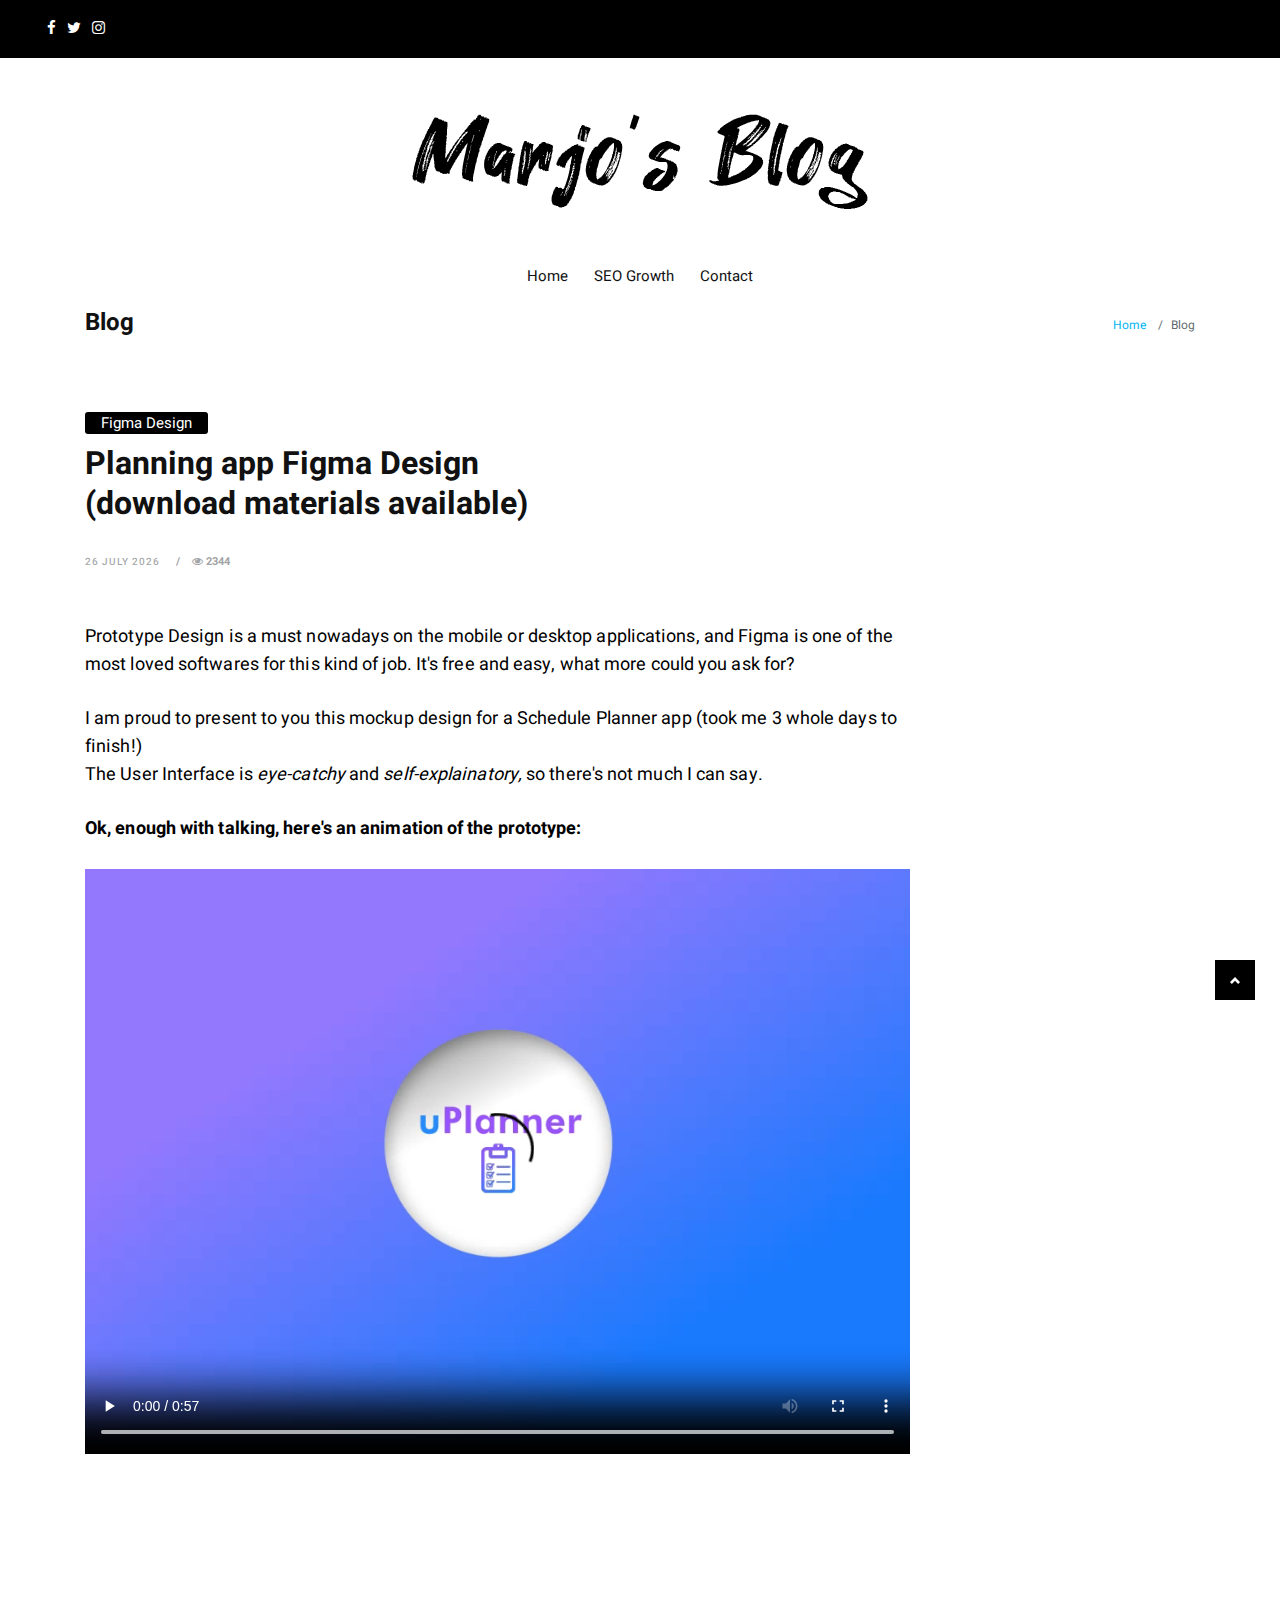
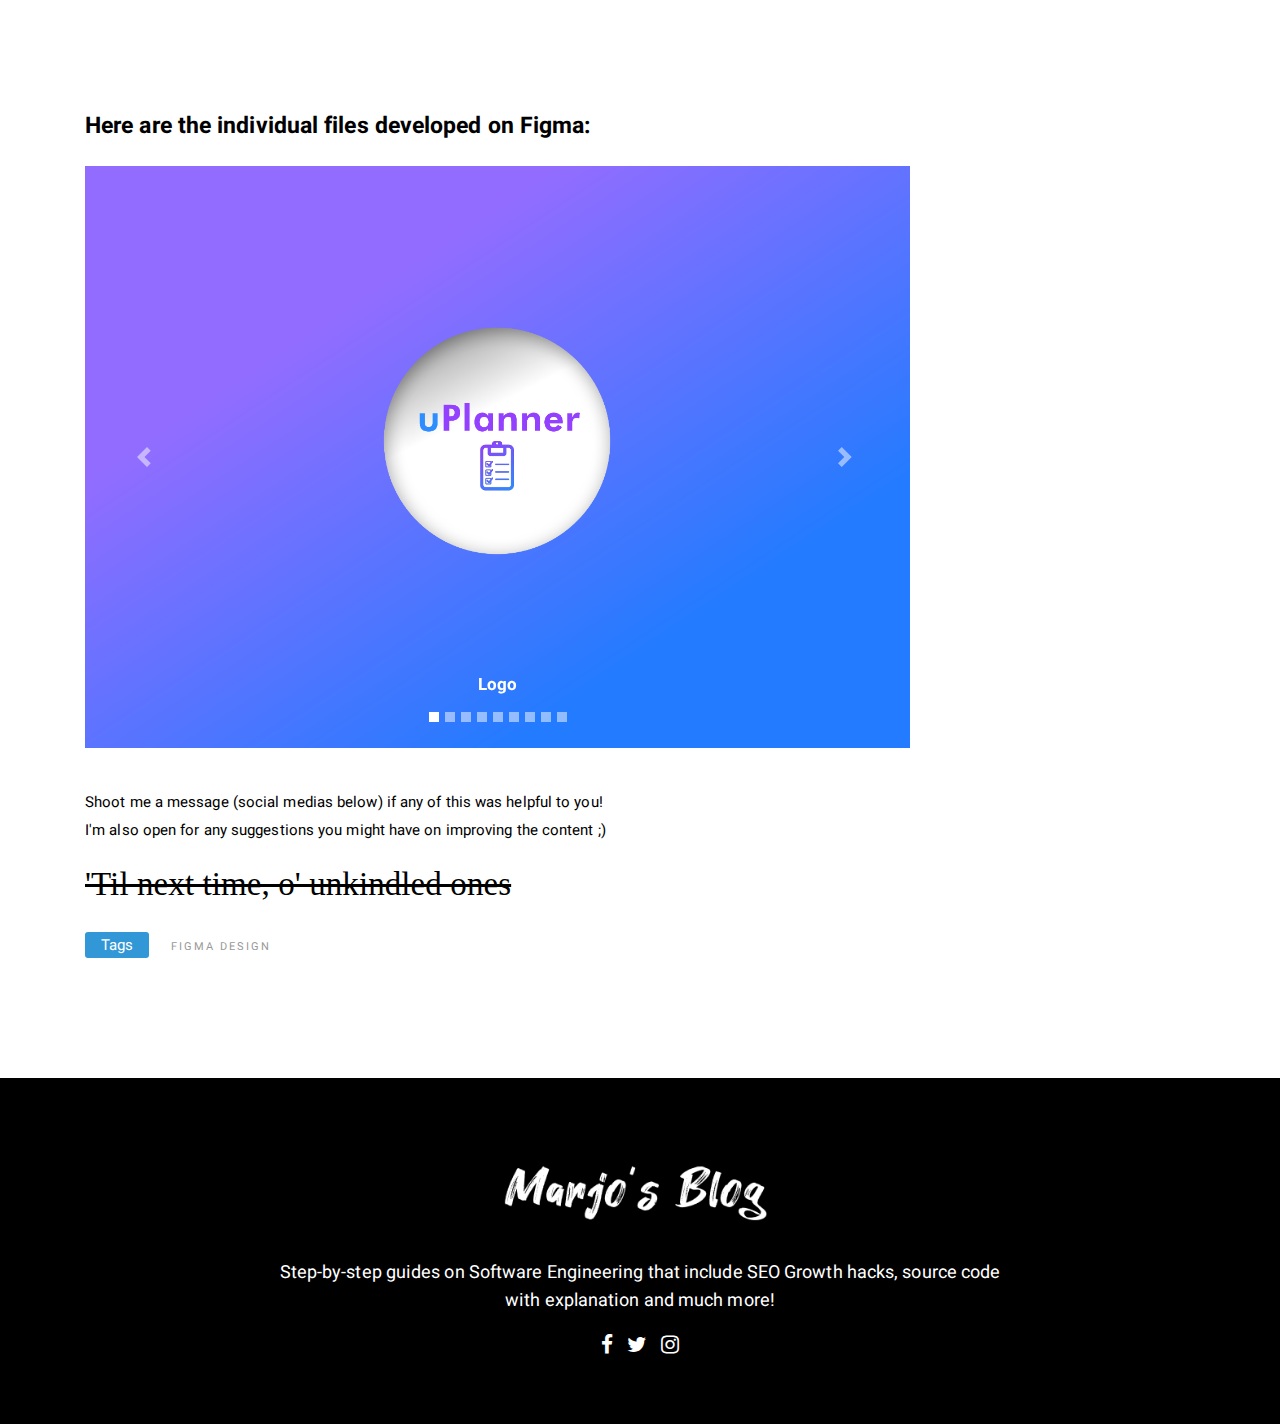
==== figma_tut/index.html @ fb190018 "Figma Design added" ====
<!DOCTYPE html>
<head>
<html lang="en">

<!-- Global site tag (gtag.js) - Google Analytics -->
<script async src="https://www.googletagmanager.com/gtag/js?id=UA-180189769-1"></script>
<script>
  window.dataLayer = window.dataLayer || [];
  function gtag(){dataLayer.push(arguments);}
  gtag('js', new Date());

  gtag('config', 'UA-180189769-1');
</script>
<!-- Global site tag (gtag.js) - Google Analytics -->


<!-- Basic -->
<meta charset="utf-8">
<meta http-equiv="X-UA-Compatible" content="IE=edge">

<!-- Mobile Metas -->
<meta name="viewport" content="width=device-width, initial-scale=1, shrink-to-fit=no">

<!-- Site Metas -->
<title>Best SEO Tools of 2020 That Get The Job Done (Backed up by real users) | Marjo's Blog</title>
<meta name="description" content="I compiled this list based on experienced redditors who built up real businesses and know what they're talking about. 
I've also included some tips and tricks to make it easier to get started in case it's your first time hearing about these tools.">
<meta name="author" content="Marjo Toska">

<link rel="canonical" href="index.html">

<!-- Site Icons -->
<link rel="shortcut icon" href="../images/favicon.ico" type="image/x-icon" />
<link rel="apple-touch-icon" href="../images/apple-touch-icon.png">

<!-- Design fonts -->
<link href="https://fonts.googleapis.com/css2?family=Heebo:wght@403;700&display=swap" rel="stylesheet">

<!-- Bootstrap core CSS -->
<link href="../css/bootstrap.css" rel="stylesheet">

<!-- FontAwesome Icons core CSS -->
<link href="../css/font-awesome.min.css" rel="stylesheet">

<!-- Custom styles for this template -->
<link href="../style.css" rel="stylesheet">

<!-- Responsive styles for this template -->
<link href="../css/responsive.css" rel="stylesheet">

<!-- Colors for this template -->
<link href="../css/colors.css" rel="stylesheet">

<!-- Version Garden CSS for this template -->
<link href="../css/version/garden.css" rel="stylesheet">

<!-- FONTSS -->
<link rel="stylesheet" href="../css/use_fonts.css" rel="stylesheet">


</head>
<body>

    <div id="wrapper">
        <div class="topbar-section">
            <div class="container-fluid">
                <div class="row">
                    <div class="col-lg-4 col-md-6 col-sm-6 hidden-xs-down">
                        <div class="topsocial">
                            <a href="https://www.facebook.com/mario.toska.13" target="_blank" data-toggle="tooltip" data-placement="bottom" title="Facebook"><i
                                    class="fa fa-facebook"></i></a>
                            <a href="https://twitter.com/marjotoska" target="_blank" data-toggle="tooltip" data-placement="bottom" title="Twitter"><i
                                    class="fa fa-twitter" ></i></a>
                            <a href="https://www.instagram.com/mario_toska" target="_blank" data-toggle="tooltip" data-placement="bottom" title="Instagram"><i
                                    class="fa fa-instagram" ></i></a>
                        </div>
                    </div><!-- end col -->

                    <div class="col-lg-4 hidden-md-down">
                    </div><!-- end col -->

                    <div class="col-lg-4 col-md-6 col-sm-6 col-xs-12">
                    </div><!-- end col -->
                </div><!-- end row -->
            </div><!-- end header-logo -->
        </div><!-- end topbar -->

        <div class="header-section">
            <div class="container">
                <div class="row">
                    <div class="col-md-12">
                        <div class="logo">
                            <a href="../index.html"><img src="../images/Marjo's Blog Hey August Font Black.webp" alt=""></a>
                        </div><!-- end logo -->
                    </div>
                </div><!-- end row -->
            </div><!-- end header-logo -->
        </div><!-- end header -->

        <header class="header">
            <div class="container">
                <nav class="navbar navbar-inverse navbar-toggleable-md">
                    <button class="navbar-toggler" type="button" data-toggle="collapse" data-target="#Forest Timemenu"
                        aria-controls="Forest Timemenu" aria-expanded="false" aria-label="Toggle navigation">
                        <span class="navbar-toggler-icon"></span>
                    </button>
                    <div class="collapse navbar-collapse justify-content-md-center" id="Forest Timemenu">   
                        <ul class="navbar-nav">
                            <li class="nav-item">
                                <a class="nav-link color-green-hover" href="../index.html">Home</a>
                            </li>
                            <li class="nav-item">
                                <a class="nav-link color-green-hover" href="index.html">SEO Growth</a>
                            </li>
                            <li class="nav-item">
                                <a class="nav-link color-green-hover" href="../contact.html">Contact</a>
                            </li>
                        </ul>
                    </div>
                </nav>
            </div><!-- end container -->
        </header><!-- end header -->

        <div class="page-title wb">
            <div class="container">
                <div class="row">
                    <div class="col-lg-8 col-md-8 col-sm-12 col-xs-12">
                        <h2> Blog</h2>
                    </div><!-- end col -->
                    <div class="col-lg-4 col-md-4 col-sm-12 hidden-xs-down hidden-sm-down">
                        <ol class="breadcrumb">
                            <li class="breadcrumb-item"><a href="../index.html">Home</a></li>
                            <li class="breadcrumb-item active">Blog</li>
                        </ol>
                    </div><!-- end col -->
                </div><!-- end row -->
            </div><!-- end container -->
        </div><!-- end page-title -->

        <section class="section wb">
            <div class="container">
                <div class="row">
                    <div class="col-lg-9 col-md-12 col-sm-12 col-xs-12">
                        <div class="page-wrapper">
                            <div class="blog-title-area">
                                <span class="color-green"><a href="index.html" title="">Figma Design</a></span>

                                <h1>Planning app Figma Design <br> (download materials available)</h1>

                                <div class="blog-meta big-meta">
                                    <small><a href="index.html" title="" id="date">05 October 2020</a></small>
                                    <small><i class="fa fa-eye"></i> 2344</small>
                                </div><!-- end meta -->
                            </div><!-- end title -->

                            <p class="intro">Prototype Design is a must nowadays on the mobile or desktop applications, and Figma is one of the 
                                most loved softwares for this kind of job. It's free and easy, what more could you ask for?  
                            <p class="intro">
                                I am proud to present to you this mockup design for a Schedule Planner app (took me 3 whole days to finish!) 
                                <br>
                            The User Interface is <i>eye-catchy</i>  and <i>self-explainatory,</i>  so there's not much I can say.
                            </p>
                            </p>
                            <b>
                                <p class="intro">
                                    Ok, enough with talking, here's an animation of the prototype: 
                                </p>
                            </b>

                            <video width="100%" height="100%" controls>
                                <source src="uPlanner preview.mp4" type="video/mp4">
                                    Your browser doesn't support HTML5 video tag.
                            </video>

                            <div style="margin: 250px;"></div>

                            <div class="blog-content">

                                <b><p class="intro" style="font-size: 23px;">
                                    Here are the individual files developed on Figma:  
                                </p></b>

                                <!-- Bootstrap EZ Carousel -->
                                <div id="carouselExampleIndicators" class="carousel slide" data-ride="carousel">
                                    <ol class="carousel-indicators">
                                      <li data-target="#carouselExampleIndicators" data-slide-to="0" class="active"></li>
                                      <li data-target="#carouselExampleIndicators" data-slide-to="1"></li>
                                      <li data-target="#carouselExampleIndicators" data-slide-to="2"></li>
                                      <li data-target="#carouselExampleIndicators" data-slide-to="3"></li>
                                      <li data-target="#carouselExampleIndicators" data-slide-to="4"></li>
                                      <li data-target="#carouselExampleIndicators" data-slide-to="5"></li>
                                      <li data-target="#carouselExampleIndicators" data-slide-to="6"></li>
                                      <li data-target="#carouselExampleIndicators" data-slide-to="7"></li>
                                      <li data-target="#carouselExampleIndicators" data-slide-to="8"></li>

                                    </ol>
                                    <div class="carousel-inner">
                                      <div class="carousel-item active">
                                        <img class="d-block w-100" src="hifi_prototype_Layer-1.png" alt="Logo">
                                        <div class="carousel-caption d-none d-md-block"> 
                                            <h5 style="color: #ffffff;">Logo</h5>
                                        </div>
                                      </div>
                                      <div class="carousel-item">
                                        <img class="d-block w-100" src="hifi_prototype_Layer-2.png" alt="Intrudoctory Page">
                                        <div class="carousel-caption d-none d-md-block"> 
                                            <h5 style="color: #ffffff;">Intrudoctory Page</h5>
                                        </div>
                                      </div>
                                      <div class="carousel-item">
                                        <img class="d-block w-100" src="hifi_prototype_Layer-3.png" alt="Sign In Screen">
                                        <div class="carousel-caption d-none d-md-block"> 
                                            <h5 style="color: #ffffff;">Sign In Screen</h5>
                                        </div>
                                      </div>
                                      <div class="carousel-item">
                                        <img class="d-block w-100" src="hifi_prototype_Layer-4.png" alt="Fill Credentials">
                                        <div class="carousel-caption d-none d-md-block"> 
                                            <h5 style="color: #ffffff;">Fill Credentials</h5>
                                        </div>
                                      </div>
                                      <div class="carousel-item">
                                        <img class="d-block w-100" src="hifi_prototype_Layer-5.png" alt="Dashboard">
                                        <div class="carousel-caption d-none d-md-block"> 
                                            <h5 style="color: #ffffff;">Dashboard</h5>
                                        </div>
                                      </div>
                                      <div class="carousel-item">
                                        <img class="d-block w-100" src="hifi_prototype_Layer-6.png" alt="Schedule">
                                        <div class="carousel-caption d-none d-md-block"> 
                                            <h5 style="color: #ffffff;">Schedule</h5>
                                        </div>
                                      </div>
                                      <div class="carousel-item">
                                        <img class="d-block w-100" src="hifi_prototype_Layer-7.png" alt="Feedback">
                                        <div class="carousel-caption d-none d-md-block"> 
                                            <h5 style="color: #ffffff;">Feedback</h5>
                                        </div>
                                      </div>
                                      <div class="carousel-item">
                                        <img class="d-block w-100" src="hifi_prototype_Layer-8.png" alt="Feedback Scenario #1">
                                        <div class="carousel-caption d-none d-md-block"> 
                                            <h5 style="color: #ffffff;">Feedback Scenario #1</h5>
                                        </div>
                                      </div>
                                    </div>
                                    <a class="carousel-control-prev" href="#carouselExampleIndicators" role="button" data-slide="prev">
                                      <span class="carousel-control-prev-icon" aria-hidden="true"></span>
                                      <span class="sr-only">Previous</span>
                                    </a>
                                    <a class="carousel-control-next" href="#carouselExampleIndicators" role="button" data-slide="next">
                                      <span class="carousel-control-next-icon" aria-hidden="true"></span>
                                      <span class="sr-only">Next</span>
                                    </a>
                                  </div>

                                  <p class="intro" style="font-size: 15px; margin-top: 40px;">
                                    Shoot me a message (social medias below) if any of this was helpful to you! 
                                    <br> 
                                    I'm also open for any suggestions you might have on improving the content ;)
                                <p style="font-family: dsfont;font-size: 33px; text-decoration: line-through;">'Til next time, o' unkindled ones</p>
                                      
                                </p></b>
                        
                                <div class="dmtop">Scroll to Top</div>
                            </div><!-- end content -->

                            <div class="blog-title-area">
                                <div class="tag-cloud-single">
                                    <span>Tags</span>
                                    <small><a href="index.html" title="">Figma Design</a></small>
                                </div><!-- end meta -->
                            </div><!-- end title -->
                        </div><!-- end page-wrapper -->
                    </div><!-- end col -->

                    <div class="col-lg-3 col-md-12 col-sm-12 col-xs-12">
                        <div class="sidebar">

                        </div><!-- end sidebar -->
                    </div><!-- end col -->
                </div><!-- end row -->
            </div><!-- end container -->
        </section>

        <footer class="footer">
            <div class="container">
                <div class="row">
                    <div class="col-lg-8 offset-lg-2">
                        <div class="widget">
                            <div class="footer-text text-center">
                                <a href="index.html"><img src="../images/Marjo's Blog Hey August Font.webp" alt=""
                                        class="img-fluid"></a>
                                <p>Step-by-step guides on Software Engineering that include SEO Growth hacks, source code with explanation and much more!</p>
                                <div class="social">
                                    <a href="https://www.facebook.com/mario.toska.13" data-toggle="tooltip" data-placement="bottom" title="Facebook"><i
                                            class="fa fa-facebook"></i></a>
                                    <a href="https://twitter.com/marjotoska" data-toggle="tooltip" data-placement="bottom" title="Twitter"><i
                                            class="fa fa-twitter"></i></a>
                                    <a href="https://www.facebook.com/mario_toska" data-toggle="tooltip" data-placement="bottom" title="Instagram"><i
                                            class="fa fa-instagram"></i></a>
                                </div>
                            </div><!-- end footer-text -->
                        </div><!-- end widget -->
                    </div><!-- end col -->
                </div>
            </div><!-- end container -->
        </footer><!-- end footer -->

    </div><!-- end wrapper -->

    <!-- Core JavaScript
    ================================================== -->
   
    <script>
        var slideIndex = 1;
        showSlides(slideIndex);
        
        function plusSlides(n) {
          showSlides(slideIndex += n);
        }
        
        function currentSlide(n) {
          showSlides(slideIndex = n);
        }
        
        function showSlides(n) {
          var i;
          var slides = document.getElementsByClassName("mySlides");
          var dots = document.getElementsByClassName("dot");
          if (n > slides.length) {slideIndex = 1}    
          if (n < 1) {slideIndex = slides.length}
          for (i = 0; i < slides.length; i++) {
              slides[i].style.display = "none";  
          }
          for (i = 0; i < dots.length; i++) {
              dots[i].className = dots[i].className.replace(" active", "");
          }
          slides[slideIndex-1].style.display = "block";  
          dots[slideIndex-1].className += " active";
        }
        </script>



    <script src="../js/curr_day.js"></script>
    <script src="../js/jquery.min.js"></script>
    <script src="../js/tether.min.js"></script>
    <script src="../js/bootstrap.min.js"></script>
    <script src="../js/custom.js"></script>

</body>
</html>
---- style.css ----
body {
  font-size: 15px;
  line-height: 26px;
  background-color: #ffffff;
}

p.intro {
  font-size: 18px;
}

h1,
h2,
h3,
h4,
h5,
body,
p,
.topbar-section,
.navbar-inverse .navbar-nav .nav-link,
.header .dropdown-menu,
.navbar-nav .nav-link {
  font-family: "Roboto", serif;
}

h1,
h2,
h3,
h4,
h5,
h6 {
  font-weight: 700;
  line-height: 1.4;
  color: #111111;
}

h1:hover a,
h2:hover a,
h3:hover a,
h4:hover a,
h5:hover a,
h6:hover a {
  text-decoration: none;
  color: #111111 !important;
}

h1 {
  font-size: 32px;
  line-height: 40px;
  margin-bottom: 23px;
}

h2 {
  font-size: 27px;
  line-height: 38px;
  margin-bottom: 20px;
}

h3 {
  font-size: 22px;
  line-height: 30px;
  margin-bottom: 17px;
}

h4 {
  font-size: 19px;
  line-height: 29px;
  margin-bottom: 14px;
}

h5 {
  font-size: 17px;
  line-height: 25px;
  margin-bottom: 11px;
}

h6 {
  font-size: 16px;
  line-height: 24px;
  margin-bottom: 11px;
}

a {
  color: #111111;
}

body,
p {
  color: #000;
}

p {
  margin-bottom: 26px;
  font-size: 1.125rem;
  line-height: 1.75rem;
  letter-spacing: 0.09px;
}

a {
  text-decoration: none !important;
  color: #00b6f1;
  transition-property: background-color, border-color, color, fill, stroke,
    opacity, box-shadow, transform;
  transition-duration: 0.3s;
}

/* EXPAND IMG START */
#myImg {
  width: 100%;
  max-width: 680px;
  cursor: pointer;
  transition: 0.3s;
}

#myImg:hover {
  color: #000;
  opacity: 0.7;
}

.modal {
  display: none;
  position: fixed;
  z-index: 999;
  padding-top: 100px;
  left: 0;
  right: 0;
  width: 100%;
  height: 100%;
  overflow: auto;
  background-color: rgb(0, 0, 0);
  background-color: rgba(0, 0, 0, 0.9);
}

.modal-content {
  margin: auto;
  display: block;
  width: 80%;
  max-width: 1000px;
}

#caption {
  margin: auto;
  display: block;
  width: 80%;
  max-width: 1000px;
  text-align: center;
  color: #ccc;
  padding: 10px 0;
  height: 150px;
}

.modal-content,
#caption {
  animation-name: zoom;
  animation-duration: 0.6s;
}

@keyframes zoom {
  from {
    transform: scale(0);
  }
  to {
    transform: scale(1);
  }
}

.close {
  position: absolute;
  top: 15px;
  right: 35px;
  color: #f1f1f1;
  font-size: 40px;
  font-weight: bold;
  transition: 0.3s;
}

.close:hover,
.close:focus {
  color: #bbb;
  text-decoration: none;
  cursor: pointer;
}

/* 100% Image Width on Smaller Screens */
@media only screen and (max-width: 700px) {
  .modal-content {
    width: 100%;
  }
}

/* EXPAND IMG END */
.blockquote {
  border: 1px solid #edeff2;
  background: #fff none repeat scroll 0 0;
  border-left: 4px solid #eceeef;
  font-size: 1.1rem;
  font-style: italic;
  margin-bottom: 1.5rem;
  border-radius: 0 !important;
  padding: 2rem;
}

/* HEADER 
**************************************/

.header {
  padding: 0.4rem 0;
  position: relative;
  background-color: #ffffff;
}

.navbar-inverse .navbar-nav .nav-link,
.navbar-nav .nav-link {
  font-size: 15px;
  font-weight: 500;
  line-height: 1;
  padding: 0.9rem 0 0.8rem;
  text-transform: capitalize;
  color: #121212;
}

.dropdown-toggle::after {
  display: inline-block;
  width: auto;
  height: auto;
  margin-left: 0.5em;
  margin-top: 0rem;
  vertical-align: middle;
  content: "\f107";
  border: 0;
  font-family: "FontAwesome";
}

.navbar-toggleable-md .navbar-nav .nav-link {
  padding-left: 0.8rem;
  padding-right: 0.8rem;
}

.header-section {
  padding: 3rem 0 1.5rem;
  background-color: #ffffff;
}

.logo img {
  max-width: 324px;
  max-width: 100%;
  margin: auto;
  text-align: center;
  display: block;
}

.navbar-nav {
  margin: 0;
}

.header .dropdown-menu {
  padding: 0;
  box-shadow: none;
  border-radius: 0;
  min-width: 240px;
  margin-top: 15px !important;
  border-color: #edeff2;
}

.header .dropdown ul li {
  border-bottom: 1px solid #f5f5f5;
}

.header .dropdown-item {
  font-weight: 400;
  text-transform: capitalize;
  font-size: 14px;
  padding: 4px 1.8rem;
}

.header .dropdown-item:hover,
.header .dropdown-item:focus {
  color: #121212 !important;
  background-color: #edeff2;
}

.header .dropdown ul li:last-child {
  border-bottom: 0;
}

.header .dropdown-item span {
  position: absolute;
  right: 20px;
  top: 2px;
}

.header-section {
  margin-bottom: 0;
}

.topsocial .fa {
  margin-right: 0.5rem;
  font-size: 15px;
}

.topbar-section {
  display: block;
  position: relative;
  background-color: #ffffff;
  padding: 1rem 2rem;
  font-size: 14px;
  border-bottom: 1px dashed #e2e2e2;
}

.topbar-section a {
  color: rgba(0, 0, 0, 0.8) !important;
}

.topbar-section a:focus,
.topbar-section a:hover {
  color: rgba(0, 0, 0, 1) !important;
}

.topbar-section .list-inline {
  margin: 0;
  padding: 0;
}

.topbar-section .tooltip-inner {
  margin-top: 10px !important;
}

.topbar-section .list-inline-item {
  padding: 0 0.4rem !important;
}

.topmenu i {
  padding-right: 0.3rem;
}

.menu-large {
  overflow: hidden;
  position: static !important;
}

.dropdown-menu.megamenu {
  margin-top: 7px !important;
  left: 0;
  right: 0;
  width: 100%;
}

.dropdown-menu .dropdown-menu {
  margin-top: -1px !important;
}

.mega-menu-content {
  position: relative;
  padding: 0;
  background-color: #ffffff;
}

.tab-details {
  padding: 2rem 0;
}

.tab-details .blog-meta h4 {
  font-size: 14px;
  margin: 0;
  padding: 0.5rem 0 0;
  line-height: 1.4;
}

.menucat {
  position: absolute;
  bottom: 0;
  left: 0;
  background-color: #111111;
  font-size: 11px;
  padding: 0.3rem 0.6rem;
  line-height: 1;
  color: #ffffff;
}

.post-media:hover .menucat {
  display: none;
}

.post-media img {
  width: 100%;
}

/* Style the tab */

div.tab {
  float: left;
  padding: 2rem 0;
  border-right: 1px solid #e1e3e6;
  width: 20%;
  background-color: #edeff2;
}

/* Style the buttons inside the tab */

div.tab button {
  display: block;
  background-color: inherit;
  color: black;
  padding: 0.5rem 1rem;
  width: 100%;
  border: 0;
  outline: none;
  text-align: right;
  cursor: pointer;
  -webkit-transition: all 0.3s ease-in-out;
  -moz-transition: all 0.3s ease-in-out;
  -ms-transition: all 0.3s ease-in-out;
  -o-transition: all 0.3s ease-in-out;
  transition: all 0.3s ease-in-out;
  color: #121212;
  font-size: 15px;
  font-weight: 500;
  border-bottom: 1px solid transparent;
  line-height: 1;
  text-transform: capitalize;
}

/* Change background color of buttons on hover */

div.tab button:hover,
div.tab button.active {
  background-color: #ffffff;
  border-right: 0 solid #e1e3e6;
  border-bottom: 1px solid #e1e3e6;
  border-left: 0 solid #e1e3e6;
}

div.tab button:hover {
  border-top: 0;
}

/* Style the tab content */

.tabcontent {
  float: left;
  padding: 0 1rem;
  display: none;
  width: 80%;
  border-left: none;
}

.tabcontent.active {
  display: block;
}

.header .navbar-nav .has-submenu.menu-large ul li {
  background: url(images/menubg.jpg) repeat-y center center #ffffff !important;
}

.tab-details {
  padding: 0;
}

.tabcontent {
  border-left: medium none;
  display: none;
  float: left;
  padding: 2rem 1.5rem 0;
  width: 80%;
}

/* SECTIONS
**************************************/

.section {
  padding: 4rem 0;
  display: block;
  position: relative;
  background-color: #ffffff;
}

.section.lb {
  background-color: #edeff2;
}

.section.lb .single-post-media {
  margin-bottom: 0;
}

.embed-responsive-item {
  padding: 0.4rem !important;
  display: block;
  background-color: #fff;
}

.first-section {
  padding: 0;
  border-bottom: 0;
}

.first-section .container-fluid {
  padding: 0 3px;
}

.section-title h3 {
  display: block;
  margin: 0 0 1.5rem;
  padding: 0;
  line-height: 1;
}

.section-title h3 a {
  border-radius: 3px;
  color: #fff !important;
  font-size: 16px;
  line-height: 1;
  padding: 0.1rem 1.3rem;
}

.lightbg {
  background-color: #f8e1f8;
}

.nopad {
  padding: 0 !important;
  margin: 0 !important;
}

.nopad img {
  width: 100%;
}

.item-h2,
.item-h1 {
  height: 100% !important;
  height: auto !important;
}

.pitem {
  padding: 1rem !important;
}

.pitem img {
  width: 100%;
}

.isotope-item {
  z-index: 2;
  padding: 0;
}

.isotope-hidden.isotope-item {
  pointer-events: none;
  z-index: 1;
}

.isotope,
.isotope .isotope-item {
  /* change duration value to whatever you like */
  -webkit-transition-duration: 0.8s;
  -moz-transition-duration: 0.8s;
  transition-duration: 0.8s;
}

.isotope {
  -webkit-transition-property: height, width;
  -moz-transition-property: height, width;
  transition-property: height, width;
}

.isotope .isotope-item {
  -webkit-transition-property: -webkit-transform, opacity;
  -moz-transition-property: -moz-transform, opacity;
  transition-property: transform, opacity;
}

.portfolio .blog-meta span {
  border-radius: 3px;
}

.portfolio .blog-meta small::after,
.portfolio .blog-meta small a {
  color: #a3a5a8 !important;
  letter-spacing: 0.1rem;
}

.portfolio .blog-meta span a {
  color: #fff !important;
  line-height: 1;
  padding: 0.2rem 1rem;
  font-size: 12px;
  margin: 1rem 0 0;
  display: inline-block;
}

.portfolio .blog-meta h4 {
  margin: 0;
  font-size: 20px;
  padding: 0.4rem 0 0.2rem;
}

.center-side,
.left-side,
.right-side {
  float: left;
  width: 33.33333%;
}

.post-media img,
.masonry-box img {
  -webkit-transition: all 0.3s ease-in-out;
  -moz-transition: all 0.3s ease-in-out;
  -ms-transition: all 0.3s ease-in-out;
  -o-transition: all 0.3s ease-in-out;
  transition: all 0.3s ease-in-out;
  -webkit-transform: scale(1);
  -moz-transform: scale(1);
  -ms-transform: scale(1);
  -o-transform: scale(1);
  transform: scale(1);
}

.post-media:hover img,
.masonry-box:hover img {
  -webkit-transform: scale(1.1);
  -moz-transform: scale(1.1);
  -ms-transform: scale(1.1);
  -o-transform: scale(1.1);
  transform: scale(1.1);
}

.masonry-box img,
.masonry-box {
  width: 100%;
}

.masonry-box {
  border: 0.34rem solid #fff;
}

.small-box {
  width: 50%;
  float: left;
}

.masonry-box .blog-meta h4 {
  padding: 0.2rem 0;
}

.masonry-box .blog-meta span {
  background-color: #111111;
  border-radius: 3px;
  font-size: 12px;
  padding: 0.1rem 1rem;
}

/* FOOTER
**************************************/

.footer .widget-title {
  display: table;
  font-size: 18px;
  line-height: 1;
  margin: 0 0 2rem;
  padding: 0 0 0.5rem;
}

.footer {
  padding: 4rem 0 4rem;
  background: url(images/footer.png) repeat-x center bottom #edeff2;
}

.footer.wb {
  background-color: #ffffff;
}

.footer.wb .hovereffect {
  opacity: 0.1;
  background-color: rgba(0, 0, 0, 0.1);
}

.demos h4 a {
  color: #000000 !important;
  font-size: 21px;
}

.demos .btn {
  padding: 0.6rem 1.5rem;
}

.demos p {
  padding: 0 0 1.5rem;
  margin: 0;
}

.section.demos {
  background-color: #ffffff;
}

.demos .col-lg-10 .row {
  padding: 2.5rem 1.5rem !important;
  background-color: #ffffff;
  /* border: 1px dashed #e2e2e2; */
}

.demos .invis1 {
  margin: 2rem 0;
}

.footer ul {
  padding: 0;
  margin: 0;
  list-style: none;
}

.footer ul li {
  margin-bottom: 0.3rem;
}

.footer ul li:last-child {
  margin-bottom: 0;
}

.footer .fa-star {
  font-size: 12px;
}

.footer h5,
.footer ul li a {
  color: #111111;
}

.demos .blog-meta h4 {
  font-size: 28px;
  padding: 0 0 1rem;
}

.footer a,
.footer p,
.blog-list-widget small {
  color: rgba(0, 0, 0, 0.6) !important;
}

.footer-text .fa {
  font-size: 21px;
  margin: 0 0.3rem;
}

.dmtop {
  background-color: #111111;
  background-image: url(images/arrow.png);
  background-position: 50% 50%;
  background-repeat: no-repeat;
  z-index: 9999;
  width: 40px;
  height: 40px;
  text-indent: -99999px;
  position: fixed;
  bottom: -100px;
  right: 25px;
  cursor: pointer;
  -webkit-transition: all 0.7s ease-in-out;
  -moz-transition: all 0.7s ease-in-out;
  -o-transition: all 0.7s ease-in-out;
  -ms-transition: all 0.7s ease-in-out;
  transition: all 0.7s ease-in-out;
  overflow: auto;
}

/* PAGES 
**************************************/

.notfound h2 {
  font-family: Comic Sans MS;
  font-size: 140px;
  padding: 0 0 1.7rem;
  margin: 0;
  line-height: 1;
  font-weight: bold;
}

.notfound h3 {
  font-size: 40px;
  padding: 0 0 0.6rem;
  margin: 0;
}

.notfound p {
  padding: 1rem 0 1.4rem;
  margin-bottom: 0;
}

.sitemap-wrapper {
  margin-bottom: 2rem;
  position: relative;
  /* border: 1px dashed #dadada; */
  padding: 2rem;
}

.sitemap-wrapper .year {
  position: absolute;
  padding: 0 1rem;
  background-color: #ffffff;
  top: -12px;
}

.sitemap-text {
  margin: 1rem 0;
  font-weight: 500;
}

.sitemap-wrapper small {
  display: block;
  font-size: 11px;
  padding: 0;
  margin: 0 0 0.5rem;
  line-height: 1;
  text-transform: uppercase;
}

.breadcrumb {
  background-color: transparent;
  border-radius: 0;
  list-style: outside none none;
  margin-bottom: 0;
  text-align: right;
  padding: 0;
}

.breadcrumb-item {
  float: none;
  font-size: 12px;
  display: inline-block;
}

.page-link {
  background-color: #edeff2 !important;
  /* border: 0 dashed #e2e2e2; */
  border-radius: 0;
  color: #a3a5a8 !important;
  display: block;
  font-size: 14px;
  line-height: 1;
  margin-left: 6px;
  padding: 0.8rem 0.8rem;
  position: relative;
  text-transform: capitalize;
}

.page-link:hover,
.page-link:focus {
  color: #111 !important;
}

.page-item:first-child .page-link {
  margin-left: 0;
  border-radius: 0;
}

.page-item:last-child .page-link {
  border-radius: 0;
}

.page-title {
  /* padding: 3rem 0; */
  background-color: #edeff2;
}

.page-title small {
  color: #a3a5a8;
  display: inline-block;
  font-size: 13px;
  font-style: italic;
  letter-spacing: 1px;
  line-height: 1;
  margin-bottom: 0;
  margin-top: -1px;
  padding-bottom: 0;
  padding-left: 0.5rem;
  vertical-align: middle;
}

.page-title i {
  border-radius: 40px;
  display: inline-block;
  font-size: 14px;
  height: 40px;
  line-height: 40px;
  margin-right: 0.3rem;
  margin-top: -0.4rem;
  text-align: center;
  vertical-align: middle;
  width: 40px;
}

.page-title h2 {
  font-size: 24px;
  line-height: 1;
  padding: 0;
  margin: 0;
}

/* BLOG 
**************************************/

.carousel-indicators li {
  max-width: 10px;
  height: 10px;
}

.tag-cloud-single span {
  background: #ddd none repeat scroll 0 0;
  border-radius: 3px;
  color: #ffffff;
  display: inline-block !important;
  margin-right: 0.5rem !important;
  padding: 0 1rem;
}

.post-sharing {
  display: block;
  width: 100%;
  position: relative;
  margin: 1rem 0 0;
}

.gp-button.btn-primary:hover,
.gp-button.btn-primary:focus,
.gp-button.btn-primary {
  border-color: #da5333 !important;
  background-color: #da5333 !important;
}

.fb-button.btn-primary:focus,
.fb-button.btn-primary:hover,
.fb-button.btn-primary {
  background-color: #3b5998 !important;
  border-color: #3b5998 !important;
}

.tw-button.btn-primary:hover,
.tw-button.btn-primary:focus,
.tw-button.btn-primary {
  background-color: #00b6f1 !important;
  border-color: #00b6f1 !important;
}

.tw-button i,
.fb-button i {
  margin-right: 0.5rem;
}

.post-sharing .btn {
  padding: 0.3rem 1.6rem;
  border-radius: 3px;
  color: #ffffff !important;
}

.post-sharing .btn:hover {
  opacity: 0.9;
}

.gp-button {
  padding: 0.8rem 1rem !important;
}

.post-sharing span,
.post-sharing li {
  display: inline-block !important;
}

.single-post-media {
  display: block;
  position: relative;
  overflow: hidden;
  margin-bottom: 2rem;
}

.single-post-media img {
  width: 100%;
}

.blog-title-area {
  display: block;
  position: relative;
  padding: 0;
  margin-bottom: 3rem;
}

.blog-title-area .breadcrumb {
  float: none;
  text-align: left;
  padding: 0;
  color: #a3a5a8;
  margin: 0;
}

.blog-title-area.text-center .breadcrumb {
  text-align: center;
}

.blog-title-area .blog-meta a {
  font-size: 10px;
  font-weight: 500;
  letter-spacing: 1px;
  text-transform: uppercase;
}

.blog-title-area .breadcrumb-item.active,
.blog-title-area .breadcrumb-item + .breadcrumb-item::before,
.blog-title-area .blog-meta small,
.blog-title-area a {
  color: #a3a5a8;
}

.blog-title-area span {
  margin: 0.5rem 0;
  display: block;
}

.blog-title-area span a {
  padding: 0 1rem;
  color: #ffffff !important;
  border-radius: 3px;
}

.blog-title-area h3 {
  font-size: 41px;
  line-height: 50px;
  margin-bottom: 7px;
  margin-top: 0;
  overflow-wrap: break-word;
}

.user_name {
  font-size: 16px;
  font-weight: 500;
}

.comments-list p {
  margin-bottom: 1rem;
}

.tag-cloud-single a,
.comments-list .media-right,
.comments-list small {
  color: #999 !important;
  font-size: 11px;
  letter-spacing: 2px;
  margin-top: 5px;
  padding-left: 10px;
  text-transform: uppercase;
}

.comments-list .media {
  padding: 1rem;
  margin-bottom: 15px;
}

.media-body .btn-primary {
  padding: 5px 15px !important;
  font-size: 11px !important;
}

.last-child {
  margin-bottom: 0 !important;
}

.comments-list img {
  max-width: 80px;
  margin-right: 30px;
}

.prevnextpost .float-right {
  margin-left: 1rem;
}

.prevnextpost .w-100 {
  margin-bottom: 0 !important;
  padding-bottom: 0;
}

.prevnextpost .float-left {
  margin-right: 1rem;
}

.authorbox a {
  font-weight: bold;
}

.authorbox p {
  font-style: italic;
  margin-bottom: 1rem;
}

.small-title {
  background: #edeff2 none repeat scroll 0 0;
  font-size: 16px;
  left: 5%;
  line-height: 1;
  margin: 0;
  padding: 0.6rem 1.5rem;
  position: absolute;
  text-align: center;
  top: -18px;
}

.custombox {
  position: relative;
  padding: 3rem 2rem;
  /* border: 1px dashed #dadada; */
}

.pp {
  padding-left: 5%;
  padding-right: 5%;
}

.pp .float-left {
  margin: 0 2rem 1rem -3rem;
}

.pp a {
  font-weight: bold;
}

.img-fullwidth {
  width: 100%;
  margin-bottom: 2rem;
}

.check {
  padding-bottom: 0;
  margin-bottom: 25px;
  list-style: none;
}

.check li:before {
  font-family: FontAwesome;
  content: "\f105";
  padding-right: 0.5rem;
  color: #111111;
}

.page-wrapper .banner-spot {
  padding: 0.4rem;
  background-image: none;
}

.banner-spot {
  background: #edeff2 url("images/ads-bg.png") no-repeat scroll center right /
    auto 100%;
  clear: both;
  display: block;
  height: auto;
  margin: 0 auto;
  padding: 15px;
  position: relative;
}

.banner-img img {
  margin: auto;
  text-align: center;
  max-width: 768px;
  float: none;
  width: 100%;
  display: block;
}

.blog-meta h4 {
  padding: 1rem 0 0.5rem;
  margin: 0;
  font-size: 21px;
}

.blog-meta.big-meta h4 {
  padding: 1rem 0 0.6rem;
  margin: 0;
  font-size: 28px;
}

.blog-meta.big-meta p {
  margin-bottom: 0.5rem;
  padding-bottom: 0;
}

.blog-meta small {
  font-size: 11px;
  display: inline-block;
  margin-bottom: 0;
  padding-bottom: 0;
  color: #111111;
  font-weight: bold;
  text-transform: uppercase;
  margin-right: 0.5rem;
}

.blog-meta small:after {
  content: "/";
  padding-left: 1rem;
}

.blog-meta small:last-child:after {
  content: "";
}

hr.invis {
  border: 0;
  margin: 2rem 0;
}

hr.invis1 {
  border: 0;
  margin: 4rem 0;
}

hr.invis2 {
  border: 0;
  margin: 6rem 0;
}

hr.invis3 {
  border: 0;
  margin: 0;
}

.post-media {
  position: relative;
  overflow: hidden;
}

.shadoweffect {
  position: absolute;
  top: 0;
  opacity: 0;
  left: 0;
  right: 0;
  bottom: 0;
  background: -moz-linear-gradient(
    0deg,
    rgba(0, 0, 0, 1) 0%,
    rgba(0, 0, 0, 0.1) 30%
  );
  background: -webkit-linear-gradient(
    0deg,
    rgba(0, 0, 0, 1) 0%,
    rgba(0, 0, 0, 0.1) 30%
  );
  background: linear-gradient(
    0deg,
    rgba(0, 0, 0, 1) 0%,
    rgba(0, 0, 0, 0.1) 30%
  );
  filter: progid: DXImageTransform.Microsoft.gradient( startColorstr='#000000', endColorstr='#00000000', GradientType=1);
  -webkit-transition: all 0.3s ease-in-out;
  -moz-transition: all 0.3s ease-in-out;
  -ms-transition: all 0.3s ease-in-out;
  -o-transition: all 0.3s ease-in-out;
  transition: all 0.3s ease-in-out;
  -webkit-transform: scale(1);
  -moz-transform: scale(1);
  -ms-transform: scale(1);
  -o-transform: scale(1);
  transform: scale(1);
  zoom: 1;
  filter: alpha(opacity=100);
  opacity: 1;
}

.shadow-desc {
  position: absolute;
  bottom: 0;
  padding: 1rem 1.5rem;
}

.shadow-desc .blog-meta small::after,
.shadow-desc .blog-meta a,
.shadow-desc .blog-meta h4 a {
  color: #ffffff !important;
}

.small-box .shadow-desc h4 {
  font-size: 16px;
  line-height: 1.3;
}

.small-box .shadow-desc {
  padding: 1rem;
}

.hovereffect {
  position: absolute;
  top: 0;
  opacity: 0;
  left: 0;
  right: 0;
  bottom: 0;
  background-color: rgba(0, 0, 0, 0.2);
  -webkit-transition: all 0.3s ease-in-out;
  -moz-transition: all 0.3s ease-in-out;
  -ms-transition: all 0.3s ease-in-out;
  -o-transition: all 0.3s ease-in-out;
  transition: all 0.3s ease-in-out;
  zoom: 1;
  filter: alpha(opacity=0);
  opacity: 0.5;
  background: -moz-linear-gradient(
    0deg,
    rgba(0, 0, 0, 1) 0%,
    rgba(0, 0, 0, 0.1) 50%
  );
  background: -webkit-linear-gradient(
    0deg,
    rgba(0, 0, 0, 1) 0%,
    rgba(0, 0, 0, 0.1) 50%
  );
  background: linear-gradient(
    0deg,
    rgba(0, 0, 0, 1) 0%,
    rgba(0, 0, 0, 0.1) 50%
  );
  filter: progid: DXImageTransform.Microsoft.gradient( startColorstr='#000000', endColorstr='#00000000', GradientType=1);
}

.post-media:hover .hovereffect span::before,
.post-media:hover .hovereffect {
  visibility: visible;
  zoom: 1;
  filter: alpha(opacity=100);
  opacity: 1;
}

.hovereffect span::before {
  width: 90px;
  text-align: center;
  left: 0;
  right: 0;
  top: 45%;
  margin: -2rem auto;
  visibility: hidden;
  position: absolute;
  height: 90px;
  display: block;
  content: url(images/hover.png);
  -webkit-transition: all 0.3s ease-in-out;
  -moz-transition: all 0.3s ease-in-out;
  -ms-transition: all 0.3s ease-in-out;
  -o-transition: all 0.3s ease-in-out;
  transition: all 0.3s ease-in-out;
  -webkit-transform: scale(1);
  -moz-transform: scale(1);
  -ms-transform: scale(1);
  -o-transform: scale(1);
  transform: scale(1);
  zoom: 1;
  filter: alpha(opacity=0);
  opacity: 0;
}

.hovereffect span.videohover::before {
  content: url(images/videohover.png);
}

.blog-list .blog-meta.big-meta h4 {
  margin-left: -20%;
  margin-top: 1rem;
  background-color: #ffffff;
  padding: 1rem 1.5rem 1rem;
}

.blog-custom-build .blog-meta {
  margin: -4rem 3rem 0;
  z-index: 11;
  padding: 2rem 2rem;
  position: relative;
  background-color: #ffffff;
  border-radius: 3px 3px 0 0;
  border-bottom: 1px solid #edeff2;
}

.blog-custom-build .blog-meta.big-meta h4 {
  font-size: 28px;
  margin: 0;
  padding: 0 0 1rem;
}

.blog-custom-build .post-sharing .btn {
  padding: 0.7rem 1rem !important;
}

.blog-custom-build .post-sharing {
  margin: 0 0 1.5rem;
  padding: 0;
}

.blog-grid-system .blog-meta.big-meta h4 {
  font-size: 21px;
}

.blog-video-system .col-md-12,
.blog-grid-system .col-md-6 {
  margin-bottom: 3rem;
}

.blog-video-system .blog-meta.big-meta h4 {
  padding: 1rem 0;
  font-size: 24px;
}

.blog-video-system .btn {
  margin-top: 1rem;
}

/* WIDGETS 
**************************************/

.sidebar .widget {
  position: relative;
  display: block;
  margin-bottom: 3rem;
}

.sidebar .banner-spot {
  background-image: none;
  padding: 5px;
}

.sidebar .instagram-wrapper a {
  width: 33.3333%;
  margin: 0;
  float: left;
  border-right: 5px solid #ffffff;
  border-bottom: 5px solid #ffffff;
}

.wb {
  background-color: #ffffff;
  /* border-top: 1px dashed #dadada; */
}

.form-wrapper h4 {
  margin-bottom: 1.5rem;
}

.form-wrapper .form-control {
  background: #fff none repeat scroll 0 0;
  /* border: 1px dashed #dadada; */
  border-radius: 0;
  font-size: 14px;
  font-weight: 400;
  line-height: 1;
  letter-spacing: 0.3px;
  margin-bottom: 1.4rem;
  min-height: 50px;
  text-transform: none;
}

.form-wrapper .btn i {
  padding-left: 0.5rem;
}

.form-wrapper textarea {
  min-height: 120px !important;
  padding-top: 1rem;
}

.search-form .form-control {
  border-radius: 0;
  margin-bottom: 1.4rem;
  border: 1px solid #edeff2;
  font-size: 12px;
  min-height: 45px;
  text-transform: none;
  font-weight: 400;
}

.search-form .form-control {
  margin: 0;
  min-width: 240px;
  border-right: 0;
}

.search-form .btn:hover,
.search-form .btn:focus,
.search-form .btn {
  padding: 0;
  border-color: #edeff2 !important;
  height: 45px;
  position: absolute;
  border-radius: 0 !important;
  background-color: #edeff2 !important;
  right: 0;
  color: #a3a5a8 !important;
  width: 45px;
  line-height: 45px;
  margin-left: 0;
}

.sidebar .widget ul {
  list-style: none;
  margin: 0;
  padding: 0;
}

.sidebar .blog-list-widget img {
  width: 55px;
  padding: 0;
}

.sidebar .blog-list-widget .mb-1 {
  font-size: 15px;
}

.sidebar .widget-title {
  display: block;
  font-size: 18px;
  margin: 0 0 2rem;
  padding: 0;
  line-height: 1;
}

.footer-text img {
  max-width: 290px;
}

.footer-text p {
  margin-bottom: 0;
  padding: 1rem 0 1.2rem;
}

.blog-list-widget img {
  background: #fff none repeat scroll 0 0;
  margin-right: 15px;
  max-width: 80px;
  padding: 4px;
}

.blog-list-widget .list-group-item {
  padding: 0;
  border: 0;
  margin: 0;
  background-color: transparent;
}

.blog-list-widget .w-100 {
  margin-bottom: 1rem;
  display: block;
}

.blog-list-widget .w-100.last-item {
  margin-bottom: 0;
}

.blog-list-widget .mb-1 {
  font-size: 16px;
  font-weight: 500;
  line-height: 1.5;
  margin-bottom: 0rem !important;
}

.blog-list-widget small {
  font-size: 10px;
  font-weight: 500;
  letter-spacing: 1px;
  text-transform: uppercase;
}

.newsletter-widget h4 {
  font-size: 2.4rem;
  padding: 0;
  margin: 0 0 1.5rem;
}

.newsletter-widget p {
  color: rgba(0, 0, 0, 0.4);
  font-size: 18px;
  padding: 0;
  margin: 0 0 2rem;
}

.newsletter-widget .form-inline {
  display: block;
}

.newsletter-widget .form-inline .form-control {
  background-color: rgba(255, 255, 255, 0.9);
  border: 1px solid #dbdde0;
  border-radius: 0;
  box-shadow: none;
  display: inline-block;
  font-size: 14px;
  height: 56px;
  padding-left: 1.5rem;
  line-height: 1;
  letter-spacing: 0.3px;
  vertical-align: middle;
  width: 400px;
}

.card-block {
  -moz-box-flex: 1;
  background: #202020 none repeat scroll 0 0;
  padding: 1.25rem 3rem;
  border-radius: 0 !important;
}

.top-search .btn:hover,
.top-search .btn:focus,
.top-search .btn {
  position: absolute;
  right: 4%;
  border: 0 !important;
  border-left: 1px solid #555555 !important;
  color: #555555 !important;
  font-size: 24px;
  background-color: transparent !important;
  height: 54px;
  padding-left: 1rem;
  padding-right: 1rem;
}

.top-search .newsletter-widget .form-inline .form-control {
  background: rgba(0, 0, 0, 0) none repeat scroll 0 0;
  border: 0 none;
  color: #555555;
  font-size: 24px;
  width: 100%;
}

.form-wrapper
  .newsletter-widget
  .form-inline
  .form-control::-webkit-input-placeholder {
  color: #a2abb1;
  opacity: 1;
}

.form-wrapper .form-control::-moz-placeholder {
  color: #a2abb1;
  opacity: 1;
}

.form-wrapper .form-control:-ms-input-placeholder {
  color: #a2abb1;
  opacity: 1;
}

.form-wrapper .form-control::placeholder {
  color: #a2abb1;
  opacity: 1;
}

.top-search .form-inline .form-control::-webkit-input-placeholder {
  color: #555555;
  opacity: 1;
}

.top-search .newsletter-widget .form-inline .form-control::-moz-placeholder {
  color: #555555;
  opacity: 1;
}

.top-search
  .newsletter-widget
  .form-inline
  .form-control:-ms-input-placeholder {
  color: #555555;
  opacity: 1;
}

.top-search .newsletter-widget .form-inline .form-control::placeholder {
  color: #555555;
  opacity: 1;
}

.newsletter-widget .form-inline .form-control::-webkit-input-placeholder {
  color: #a2abb1;
  opacity: 1;
}

.newsletter-widget .form-inline .form-control::-moz-placeholder {
  color: #a2abb1;
  opacity: 1;
}

.newsletter-widget .form-inline .form-control:-ms-input-placeholder {
  color: #a2abb1;
  opacity: 1;
}

.newsletter-widget .form-inline .form-control::placeholder {
  color: #a2abb1;
  opacity: 1;
}

.newsletter-widget .btn {
  height: 54px;
  border-radius: 0;
  border: 0;
}

.newsletter-widget .btn i {
  padding-left: 0.5rem;
}

.btn {
  background-color: #111111;
  border: 0 none;
  border-radius: 0;
  font-size: 14px;
  font-weight: bold;
  padding: 0.8rem 2rem;
  text-transform: none;
}

.link-widget li {
  padding: 0.4rem 0.2rem 0.6rem;
  text-transform: capitalize;
  line-height: 1;
  font-weight: 500;
  position: relative;
  margin: 0;
  /* border-bottom: 1px dashed #dadada; */
}

.link-widget li:last-child {
  /* border-bottom: 0 dashed #dadada; */
}

.link-widget li span {
  position: absolute;
  right: 0;
}

.loader {
  display: block;
  margin: 20px auto 0;
  vertical-align: middle;
}

#preloader {
  width: 100%;
  height: 100%;
  top: 0;
  right: 0;
  bottom: 0;
  left: 0;
  background: #fff;
  z-index: 11000;
  position: fixed;
  display: block;
}

.preloader {
  position: absolute;
  margin: 0 auto;
  left: 1%;
  right: 1%;
  top: 47%;
  width: 65px;
  height: 65px;
  background: center center no-repeat none;
  background-size: 65px 65px;
  -webkit-border-radius: 50%;
  -moz-border-radius: 50%;
  -ms-border-radius: 50%;
  -o-border-radius: 50%;
  border-radius: 50%;
}

.blue-hover:hover {
  color: rgb(0, 255, 229);
}

.a-advertisment {
  padding-top: 20px;
  color: #3197d6 !important;
}
---- css/responsive.css ----
/**************************************

    File Name: responsive.css
    Template Name: Forest Time
    Created By: HTML.Design
    http://themeforest.net/user/wpdestek

**************************************/


/* RESPONSIVE 
**************************************/

@media (max-width: 1156px) {
    .small-box .shadow-desc h4 {
        font-size: 14px;
    }
}

@media (max-width: 1047px) {
    .topbar-section .list-inline-item {
        padding: 0 0.2rem !important;
    }
}

@media (max-width: 989px) {
    .search-form .btn:hover,
    .search-form .btn:focus,
    .search-form .btn {
        position: relative;
    }
    .custombox .blog-list-widget,
    .custombox .blog-box {
        margin: 1rem 0;
    }
    .sidebar,
    .footer .widget {
        margin: 1.5rem 0;
    }
    .center-side,
    .left-side,
    .right-side {
        float: left;
        width: 50%;
    }
}

@media (max-width: 768px) {
    .post-sharing .btn {
        padding: 0.6rem !important;
    }
    .blog-custom-build .down-mobile,
    .blog-title-area .down-mobile {
        display: none !important;
    }
    .newsletter-widget .form-inline .form-control {
        width: 100%;
    }
    .newsletter-widget .btn {
        display: block;
        width: 100%;
        margin-top: 0.5rem;
    }
    .blog-list .blog-meta.big-meta h4 {
        background-color: #ffffff;
        margin-left: 0;
        margin-top: 1rem;
        padding: 1rem 0;
    }
}

@media (max-width: 728px) {
    .center-side,
    .left-side,
    .right-side {
        float: left;
        width: 100%;
    }
    .shadow-desc {
        bottom: 0;
        padding: 1rem 0.8rem;
        position: absolute;
    }
    .blog-meta h4 {
        font-size: 18px;
    }
}

@media (max-width: 590px) {
    .comment-list .media {
        float: none !important;
        width: 100%;
        display: block;
    }
    .blog-title-area {
        text-align: center;
    }
    .pp .float-right,
    .pp .float-left {
        width: 100%;
        margin: 1rem 0;
    }
    .blog-title-area h3 {
        font-size: 34px;
    }
    .section-title {
        margin-top: 1rem;
    }
    .footer-text img,
    .small-box {
        float: none;
        width: 100%;
    }
    .topbar-section .text-right {
        text-align: center !important;
    }
    .blog-meta.big-meta h4 {
        font-size: 21px;
    }
    .top-search .newsletter-widget .form-inline .form-control {
        font-size: 16px;
    }
    .card-block {
        padding: 1rem 0.5rem;
    }
    .newsletter-widget .btn:hover,
    .newsletter-widget .btn:focus,
    .newsletter-widget .btn {
        border: 0 none !important;
        font-size: 17px !important;
        padding: 1.3rem 1rem !important;
    }
}

@media (min-width: 992px) {
    .header .dropdown-menu {
        margin-top: 13px;
    }
    .header .navbar-nav .has-submenu {
        position: relative;
    }
    .header .navbar-nav .has-submenu:hover > ul {
        visibility: visible;
        opacity: 1;
        top: 100%;
    }
    .header .navbar-nav .has-submenu:hover > ul li ul {
        margin-top: -1px;
    }
    .header .navbar-nav .has-submenu ul {
        -webkit-transition: visibility 0.35s ease-in-out, opacity 0.35s ease-in-out, top 0.35s ease-in-out, bottom 0.35s ease-in-out, left 0.35s ease-in-out, right 0.35s ease-in-out;
        -moz-transition: visibility 0.35s ease-in-out, opacity 0.35s ease-in-out, top 0.35s ease-in-out, bottom 0.35s ease-in-out, left 0.35s ease-in-out, right 0.35s ease-in-out;
        -o-transition: visibility 0.35s ease-in-out, opacity 0.35s ease-in-out, top 0.35s ease-in-out, bottom 0.35s ease-in-out, left 0.35s ease-in-out, right 0.35s ease-in-out;
        transition: visibility 0.35s ease-in-out, opacity 0.35s ease-in-out, top 0.35s ease-in-out, bottom 0.35s ease-in-out, left 0.35s ease-in-out, right 0.35s ease-in-out;
    }
    .header .navbar-nav .has-submenu .dropdown-menu {
        min-width: 220px;
        padding: 0;
        -webkit-border-radius: 0;
        -moz-border-radius: 0;
        border-radius: 0;
    }
    .header .navbar-nav .has-submenu > ul {
        position: absolute;
        top: 130%;
        visibility: hidden;
        display: block;
        opacity: 0;
        left: 0;
    }
    .header .navbar-nav .has-submenu > ul.start-right {
        right: 0;
        left: auto;
    }
    .header .navbar-nav .has-submenu > ul li {
        position: relative;
    }
    .header .navbar-nav .has-submenu > ul li:hover > ul {
        visibility: visible;
        opacity: 1;
        left: 100%;
    }
    .header .navbar-nav .has-submenu > ul li:hover > ul.show-right {
        right: 100%;
    }
    .header .navbar-nav .has-submenu > ul li ul {
        position: absolute;
        top: 0;
        visibility: hidden;
        display: block;
        opacity: 0;
        left: 130%;
    }
    .header .navbar-nav .has-submenu > ul li ul.show-right {
        right: 130%;
        left: auto;
    }
}
---- css/colors.css ----
/**************************************

    File Name: colors.css
    Template Name: Forest Time
    Created By: HTML.Design
    http://themeforest.net/user/wpdestek

**************************************/


/* COLORS 
**************************************/

.authorbox p a,
.pp a,
.sitemap-wrapper small,
.fa-user-circle-o,
.footer h5:hover,
a:hover,
a:focus,
.navbar-nav .nav-link:hover,
.navbar-nav .nav-link:focus,
.navbar-inverse .navbar-nav .active > .nav-link,
.navbar-inverse .navbar-nav .nav-link.active,
.navbar-inverse .navbar-nav .nav-link.open,
.navbar-inverse .navbar-nav .open > .nav-link {
    color: #3197d6 !important;
}

.dmtop,
.search-form .btn:hover,
.search-form .btn:focus,
.search-form .btn {
    color: #ffffff !important;
    background-color: #3197d6 !important;
}

.tag-cloud-single span,
.page-title i,
.btn:hover,
.sitemap-wrapper .year,
.btn:focus,
.navbar-inverse .navbar-toggler {
    color: #ffffff !important;
    background-color: #3197d6;
}

.blockquote {
    border-left-color: #3197d6;
}

.footer .widget-title {
    border-color: #3197d6;
}


/* OTHER COLORS 
**************************************/

.navbar-nav .nav-link.active.color-pink-hover,
.navbar-nav .nav-link.color-pink-hover:hover,
.navbar-nav .nav-link.color-pink-hover:focus {
    color: #deacca !important;
}

.page-title .bg-pink,
.portfolio .blog-meta span.bg-pink,
.masonry-box:hover .blog-meta span.bg-pink,
.color-pink a {
    background-color: #deacca !important;
}

.navbar-nav .nav-link.active.color-aqua-hover,
.navbar-nav .nav-link.color-aqua-hover:hover,
.navbar-nav .nav-link.color-aqua-hover:focus {
    color: #2ad2c9 !important;
}

.page-title .bg-aqua,
.masonry-box:hover .blog-meta span.bg-aqua,
.color-aqua a {
    background-color: #2ad2c9 !important;
}

.navbar-nav .nav-link.active.color-green-hover,
.navbar-nav .nav-link.color-green-hover:hover,
.navbar-nav .nav-link.color-green-hover:focus {
    color: #34bf49 !important;
}

.page-title .bg-green,
.masonry-box:hover .blog-meta span.bg-green,
.color-green a {
    background-color: #34bf49 !important;
}

.navbar-nav .nav-link.active.color-red-hover,
.navbar-nav .nav-link.color-red-hover:hover,
.navbar-nav .nav-link.color-red-hover:focus {
    color: #ed1b2e !important;
}

.page-title .bg-red,
.masonry-box:hover .blog-meta span.bg-red,
.color-red a {
    background-color: #ed1b2e !important;
}

.navbar-nav .nav-link.active.color-yellow-hover,
.navbar-nav .nav-link.color-yellow-hover:hover,
.navbar-nav .nav-link.color-yellow-hover:focus {
    color: #ffb900 !important;
}

.page-title .bg-yellow,
.masonry-box:hover .blog-meta span.bg-yellow,
.color-yellow a {
    background-color: #ffb900 !important;
}

.navbar-nav .nav-link.active.color-grey-hover,
.navbar-nav .nav-link.color-grey-hover:hover,
.navbar-nav .nav-link.color-grey-hover:focus {
    color: #6f1683 !important;
}

.portfolio .blog-meta span.bg-grey,
.page-title .bg-grey,
.masonry-box:hover .blog-meta span.bg-grey,
.color-grey a {
    background-color: #6f1683 !important;
}

.fa-star-o,
.fa-star {
    color: #fbb034;
}

.topsocial .fa.fa-facebook {
    color: #4b6ea9;
}

.topsocial .fa.fa-google-plus {
    color: #e86142;
}

.topsocial .fa.fa-twitter {
    color: #1ab2f5;
}

.topsocial .fa.fa-linkedin {
    color: #0088c0;
}

.fa-bolt,
.topsocial .fa.fa-pinterest {
    color: #d73533;
}

.topsocial .fa.fa-youtube {
    color: #d44638;
}

.topsocial .fa.fa-instagram {
    color: #405de6;
}

.topsocial .fa.fa-flickr {
    color: #ff0084;
}

.footer.wb .btn {
    color: rgba(255, 255, 255, 1) !important;
}
---- css/version/garden.css ----
/**************************************

    File Name: garden.css
    Template Name: Forest Time
    Created By: HTML.Design
    http://themeforest.net/user/wpdestek

**************************************/

h1,
h2,
h3,
h4,
h5,
body,
p,
.topbar-section,
.navbar-inverse .navbar-nav .nav-link,
.header .dropdown-menu,
.navbar-nav .nav-link {
  font-family: "Heebo", serif;
}

.topbar-section {
  border: 0;
}

.blog-list .blog-meta.big-meta h4 {
  margin-left: 0;
  margin-top: 0;
  padding: 1rem 0;
}

.footer {
  background-image: none;
}

.blog-list-widget .mb-1 {
  font-weight: bold;
}

.newsletter-widget .form-inline .form-control {
  height: 54px;
}

.dropdown-menu {
  border: 0;
}

.navbar-inverse .navbar-nav .nav-link,
.navbar-nav .nav-link {
  font-weight: 400;
}

.blog-meta span {
  background-color: #111111;
  border-radius: 3px;
  font-size: 12px;
  padding: 0.1rem 1rem;
}

#map {
  height: 400px;
  position: relative;
  width: 100%;
  z-index: 1;
}

#map img {
  max-width: inherit;
}

.loader {
  margin-left: 10px;
}

.map {
  position: relative;
}

.map .row {
  position: relative;
}

.infobox img {
  width: 100% !important;
}

.map .searchmodule {
  padding: 18px 10px;
}

.infobox {
  display: block;
  margin: 0;
  padding: 0 0 10px;
  position: relative;
  width: 260px;
  z-index: 100;
}

.infobox .title {
  font-size: 13px;
  line-height: 1;
  margin-bottom: 0;
  margin-top: 15px;
  padding-bottom: 5px;
  text-transform: capitalize;
}

.header .dropdown-item:hover,
.header .dropdown-item:focus,
.blog-meta span,
.blog-meta span a,
.footer p,
.footer a,
.page-link,
.page-link:hover,
.topbar-section a:hover,
.topbar-section a:focus,
.topbar-section a,
.topbar-section i {
  color: #ffffff !important;
  text-decoration: none;
}

.footer {
  background-color: #000000 !important;
}

.small-title,
.page-title .bg-green,
.masonry-box:hover .blog-meta span.bg-green,
.color-green a,
.navbar-toggler,
.masonry-box:hover .blog-meta span.bg-aqua,
.blog-meta span.bg-aqua,
.search-form .btn:hover,
.search-form .btn:focus,
.search-form .btn,
.btn,
.btn:hover,
.dropdown-item:hover,
.dropdown-item:focus,
.btn:focus,
.dmtop,
.page-link,
.topbar-section {
  color: #ffffff !important;
  background-color: #000000 !important;
  border-color: #000000 !important;
}
---- css/use_fonts.css ----
@font-face {
  font-family: ds_font;
  src: url(../fonts/Optimus-Princeps-Font/OptimusPrincepsSemiBold.ttf);
  font-size: 33px;
}
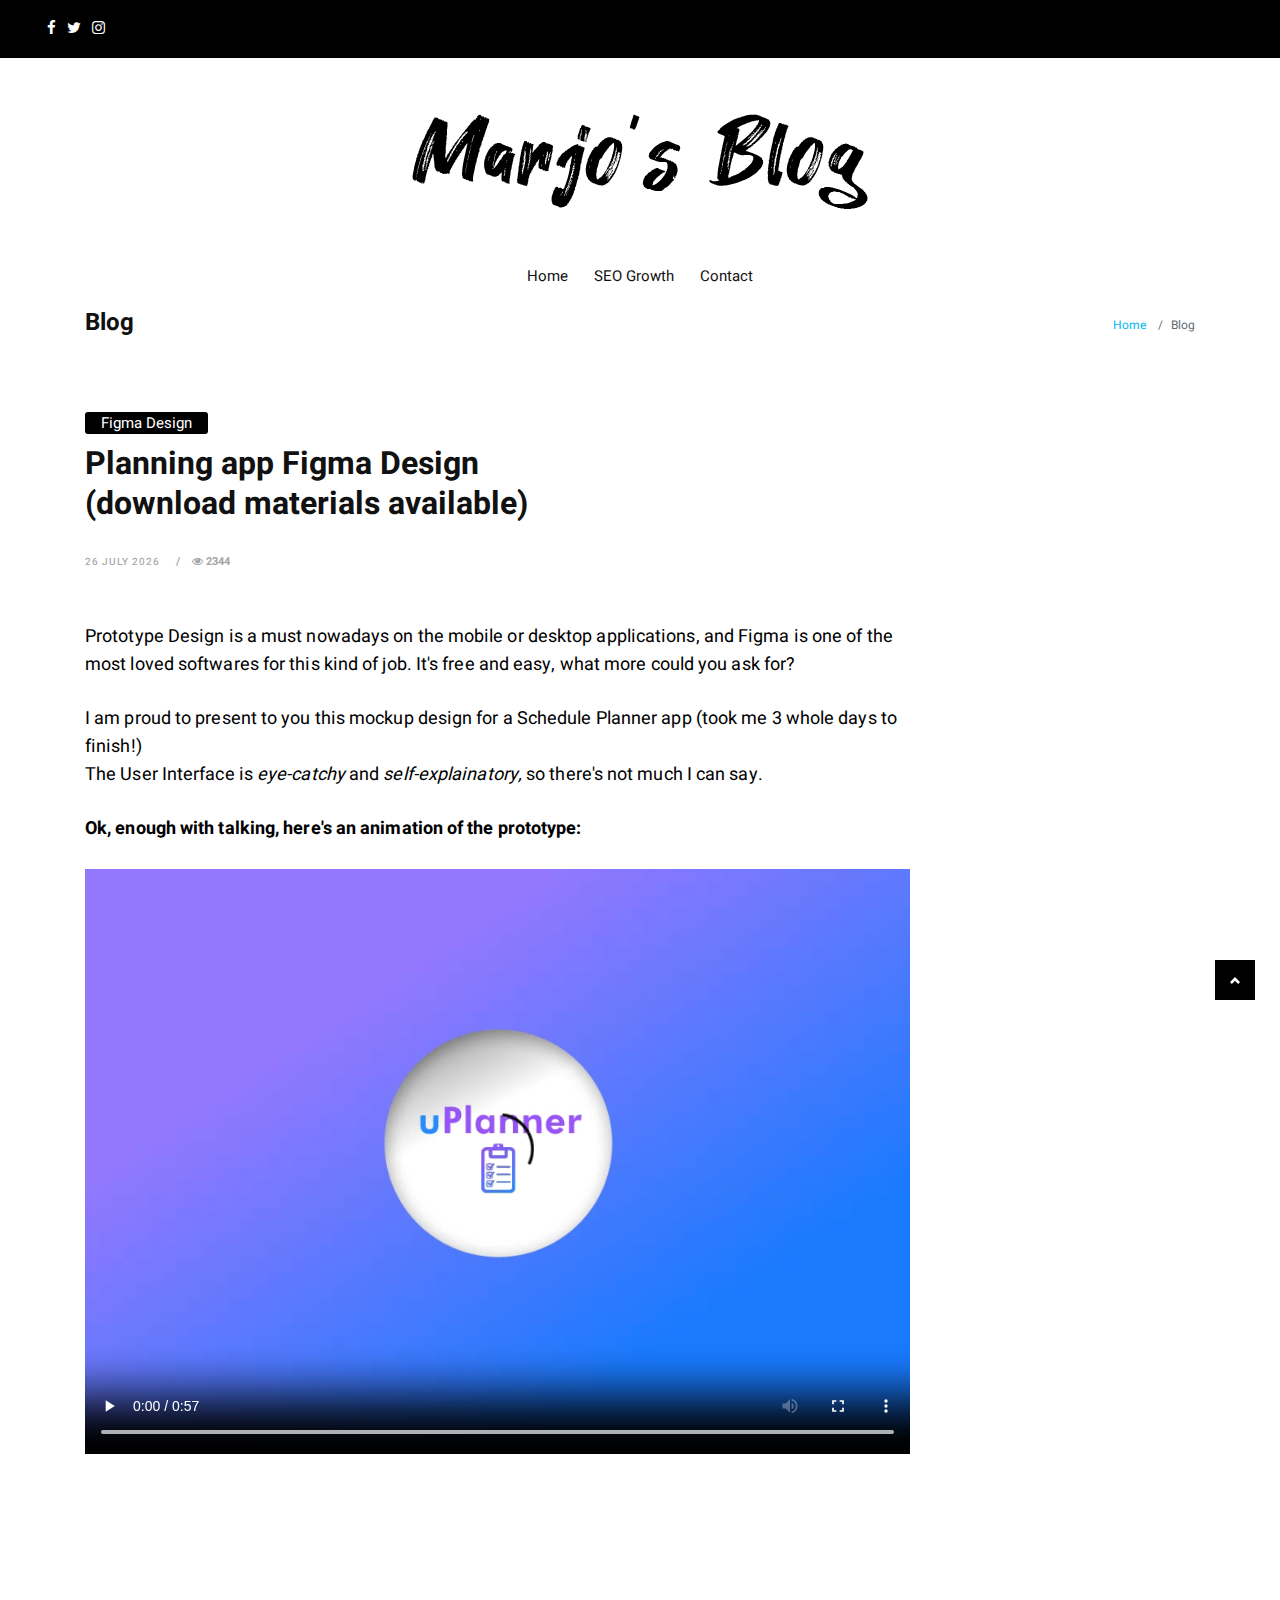
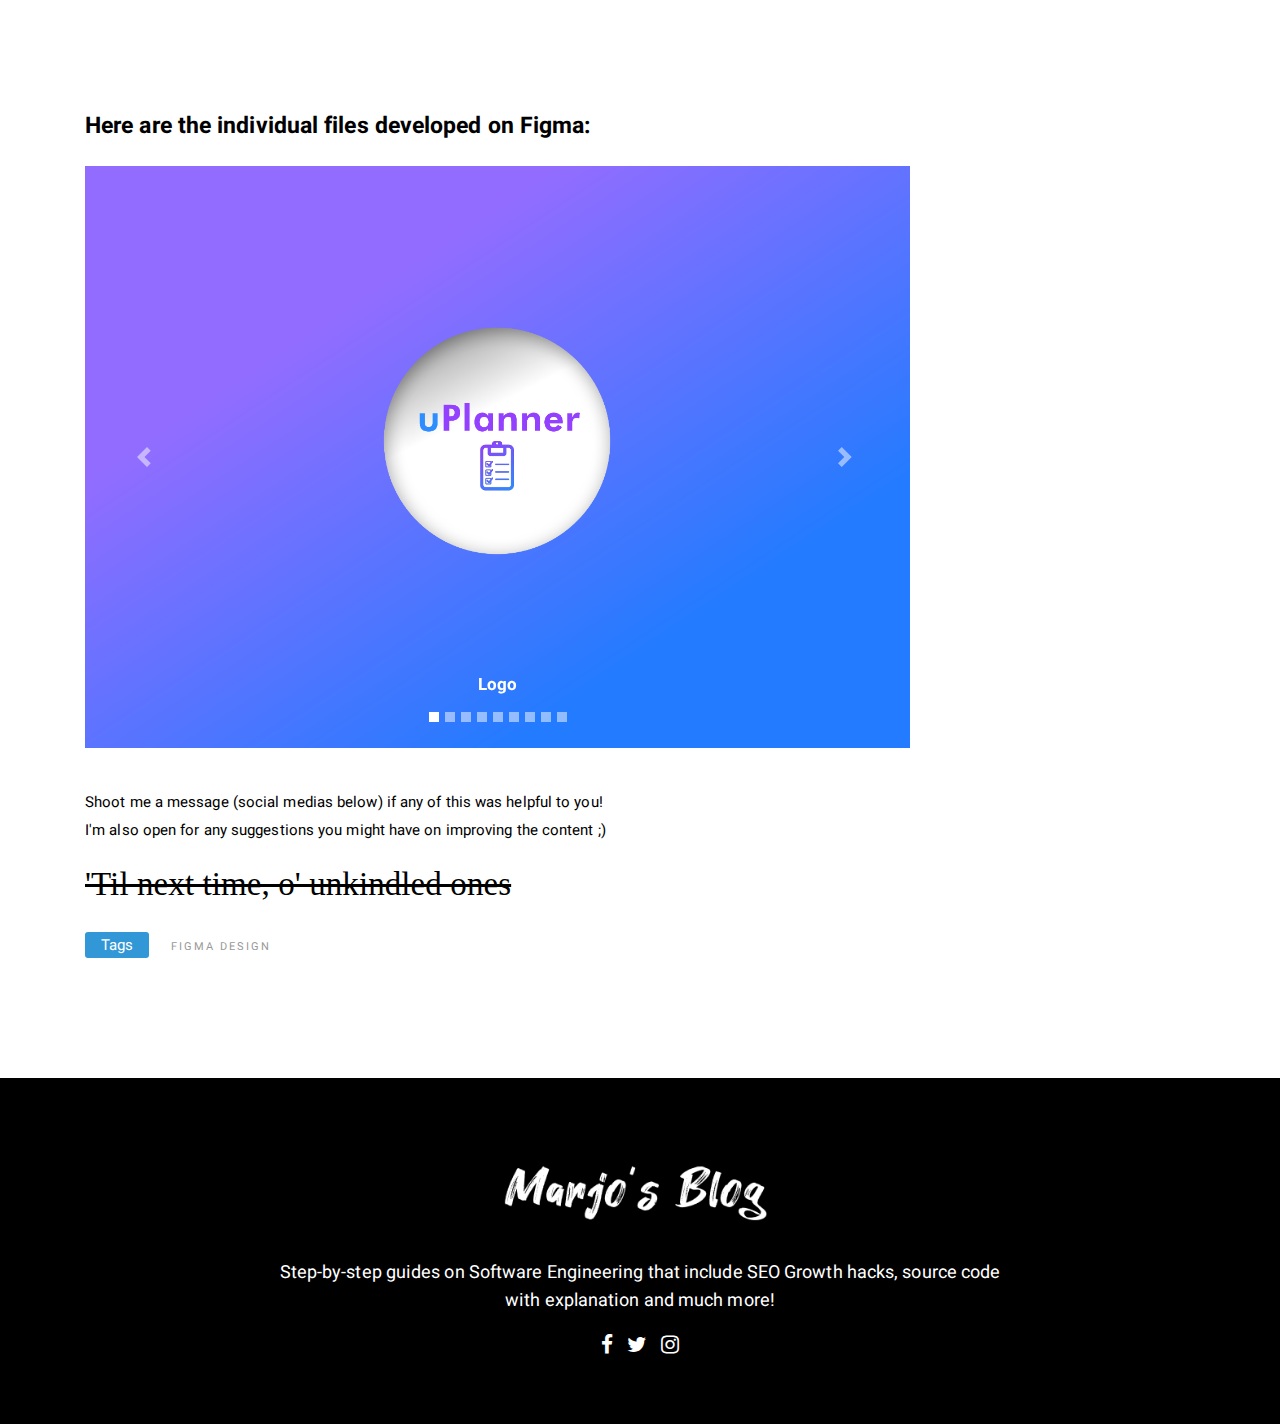
==== commit 06da1e92: "date js changes" ====
--- a/figma_tut/index.html
+++ b/figma_tut/index.html
@@ -311,36 +311,6 @@
 
     <!-- Core JavaScript
     ================================================== -->
-   
-    <script>
-        var slideIndex = 1;
-        showSlides(slideIndex);
-        
-        function plusSlides(n) {
-          showSlides(slideIndex += n);
-        }
-        
-        function currentSlide(n) {
-          showSlides(slideIndex = n);
-        }
-        
-        function showSlides(n) {
-          var i;
-          var slides = document.getElementsByClassName("mySlides");
-          var dots = document.getElementsByClassName("dot");
-          if (n > slides.length) {slideIndex = 1}    
-          if (n < 1) {slideIndex = slides.length}
-          for (i = 0; i < slides.length; i++) {
-              slides[i].style.display = "none";  
-          }
-          for (i = 0; i < dots.length; i++) {
-              dots[i].className = dots[i].className.replace(" active", "");
-          }
-          slides[slideIndex-1].style.display = "block";  
-          dots[slideIndex-1].className += " active";
-        }
-        </script>
-
 
 
     <script src="../js/curr_day.js"></script>
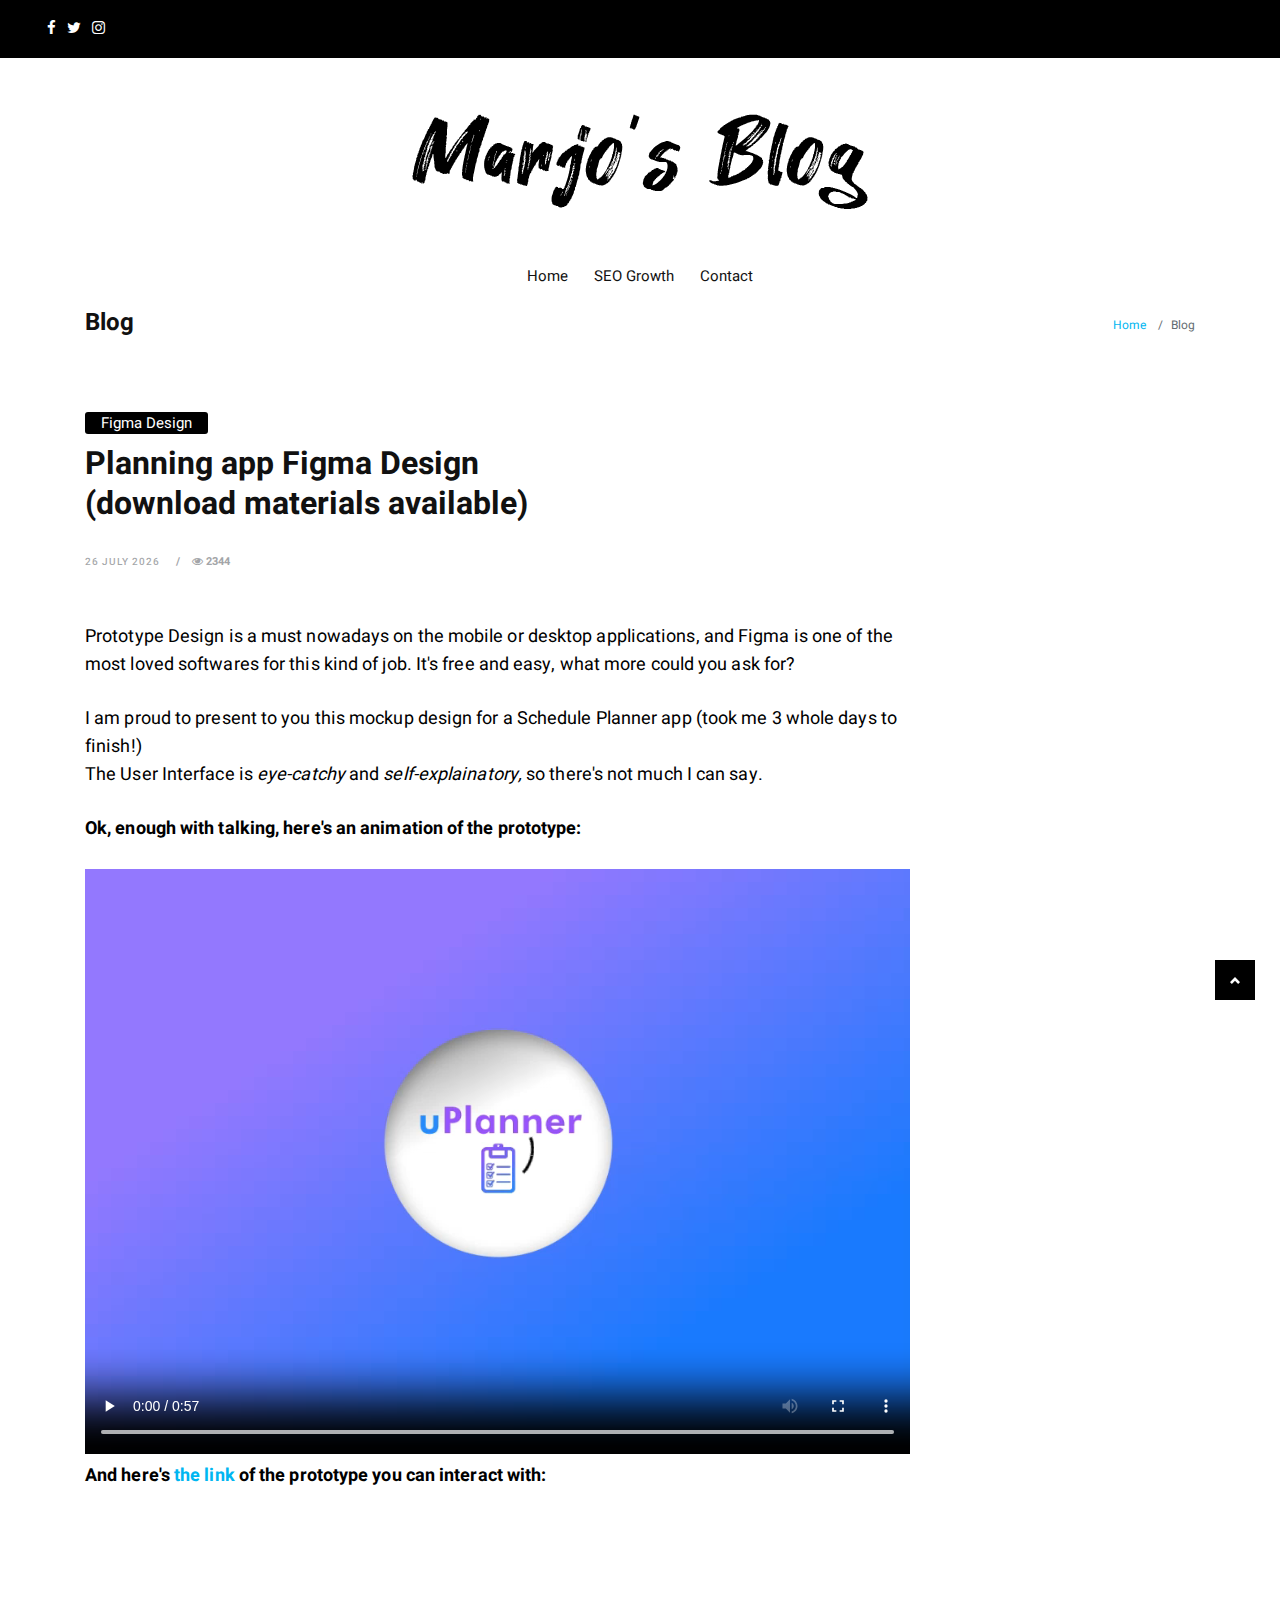
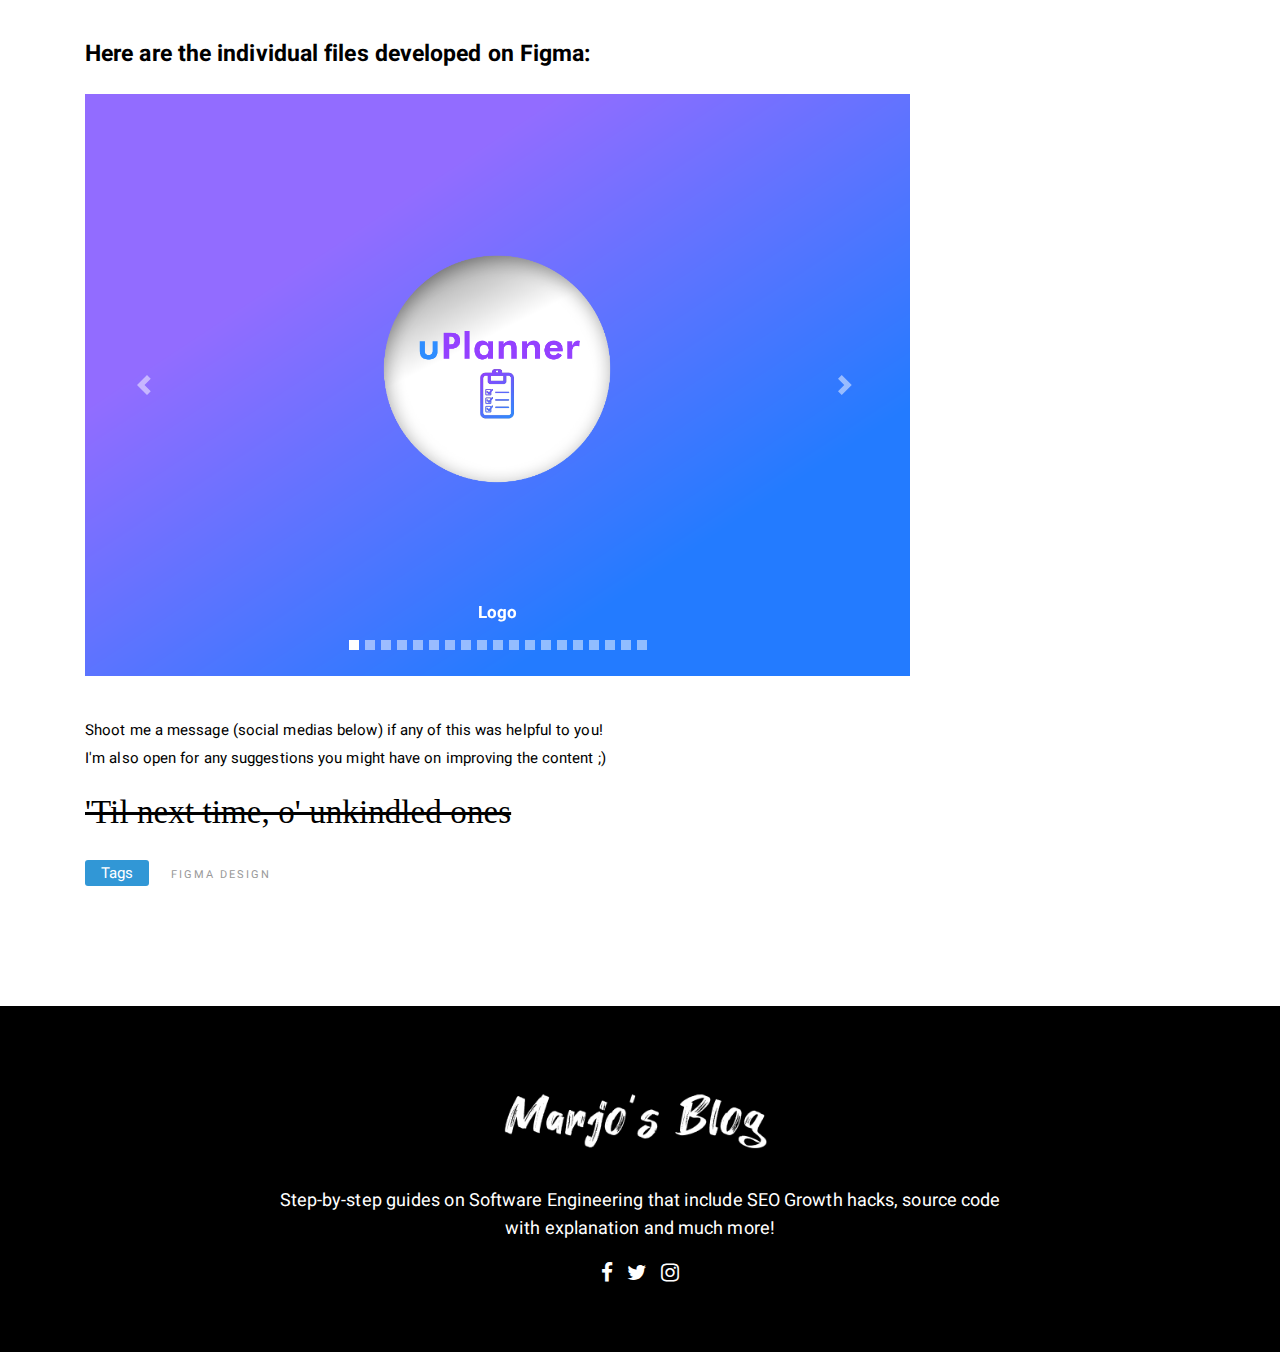
==== commit cba515f1: "figma files updated" ====
--- a/figma_tut/index.html
+++ b/figma_tut/index.html
@@ -172,7 +172,12 @@
                                     Your browser doesn't support HTML5 video tag.
                             </video>
 
-                            <div style="margin: 250px;"></div>
+                            <b><p class="intro">
+                                    And here's <a href="https://www.figma.com/proto/ngyO9AAv3HAFV6h6pllqoM/Project-HCI?node-id=0%3A1">the link</a> 
+                                    of the prototype you can interact with:
+                            </p></b>
+
+                            <div style="margin: 150px;"></div>
 
                             <div class="blog-content">
 
@@ -192,6 +197,16 @@
                                       <li data-target="#carouselExampleIndicators" data-slide-to="6"></li>
                                       <li data-target="#carouselExampleIndicators" data-slide-to="7"></li>
                                       <li data-target="#carouselExampleIndicators" data-slide-to="8"></li>
+                                      <li data-target="#carouselExampleIndicators" data-slide-to="9"></li>
+                                      <li data-target="#carouselExampleIndicators" data-slide-to="10"></li>
+                                      <li data-target="#carouselExampleIndicators" data-slide-to="11"></li>
+                                      <li data-target="#carouselExampleIndicators" data-slide-to="12"></li>
+                                      <li data-target="#carouselExampleIndicators" data-slide-to="13"></li>
+                                      <li data-target="#carouselExampleIndicators" data-slide-to="14"></li>
+                                      <li data-target="#carouselExampleIndicators" data-slide-to="15"></li>
+                                      <li data-target="#carouselExampleIndicators" data-slide-to="16"></li>
+                                      <li data-target="#carouselExampleIndicators" data-slide-to="17"></li>
+                                      <li data-target="#carouselExampleIndicators" data-slide-to="18"></li>
 
                                     </ol>
                                     <div class="carousel-inner">
@@ -220,15 +235,33 @@
                                         </div>
                                       </div>
                                       <div class="carousel-item">
+                                        <img class="d-block w-100" src="hifi_prototype_Layer-4.1.png" alt="Fill Credentials">
+                                        <div class="carousel-caption d-none d-md-block"> 
+                                            <h5 style="color: #000000;">Connecting Account...</h5>
+                                        </div>
+                                      </div>
+                                      <div class="carousel-item">
                                         <img class="d-block w-100" src="hifi_prototype_Layer-5.png" alt="Dashboard">
                                         <div class="carousel-caption d-none d-md-block"> 
                                             <h5 style="color: #ffffff;">Dashboard</h5>
                                         </div>
                                       </div>
                                       <div class="carousel-item">
+                                        <img class="d-block w-100" src="hifi_prototype_Layer-6.01.png" alt="Schedule">
+                                        <div class="carousel-caption d-none d-md-block"> 
+                                            <h5 style="color: #ffffff;">Customize Schedule</h5>
+                                        </div>
+                                      </div>
+                                      <div class="carousel-item">
                                         <img class="d-block w-100" src="hifi_prototype_Layer-6.png" alt="Schedule">
                                         <div class="carousel-caption d-none d-md-block"> 
-                                            <h5 style="color: #ffffff;">Schedule</h5>
+                                            <h5 style="color: #ffffff;">Schedule (Complete)</h5>
+                                        </div>
+                                      </div>
+                                      <div class="carousel-item">
+                                        <img class="d-block w-100" src="hifi_prototype_Layer-6.1.png" alt="Schedule">
+                                        <div class="carousel-caption d-none d-md-block"> 
+                                            <h5 style="color: #ffffff;">Zoom Call</h5>
                                         </div>
                                       </div>
                                       <div class="carousel-item">
@@ -241,6 +274,54 @@
                                         <img class="d-block w-100" src="hifi_prototype_Layer-8.png" alt="Feedback Scenario #1">
                                         <div class="carousel-caption d-none d-md-block"> 
                                             <h5 style="color: #ffffff;">Feedback Scenario #1</h5>
+                                        </div>
+                                      </div>
+                                      <div class="carousel-item">
+                                        <img class="d-block w-100" src="hifi_prototype_Layer-9.png" alt="Feedback Scenario #1">
+                                        <div class="carousel-caption d-none d-md-block"> 
+                                            <h5 style="color: #ffffff;">Chat</h5>
+                                        </div>
+                                      </div>
+                                      <div class="carousel-item">
+                                        <img class="d-block w-100" src="hifi_prototype_Layer-9.1.png" alt="Feedback Scenario #1">
+                                        <div class="carousel-caption d-none d-md-block"> 
+                                            <h5 style="color: #ffffff;">Chat Scenario #1</h5>
+                                        </div>
+                                      </div>
+                                      <div class="carousel-item">
+                                        <img class="d-block w-100" src="hifi_prototype_Layer-10.png" alt="Feedback Scenario #1">
+                                        <div class="carousel-caption d-none d-md-block"> 
+                                            <h5 style="color: #000000;">Study Materials (db)</h5>
+                                        </div>
+                                      </div>
+                                      <div class="carousel-item">
+                                        <img class="d-block w-100" src="hifi_prototype_Layer-10.1.png" alt="Feedback Scenario #1">
+                                        <div class="carousel-caption d-none d-md-block"> 
+                                            <h5 style="color: #000000;">Study Materials (hci)</h5>
+                                        </div>
+                                      </div>
+                                      <div class="carousel-item">
+                                        <img class="d-block w-100" src="hifi_prototype_Layer-11.png" alt="Feedback Scenario #1">
+                                        <div class="carousel-caption d-none d-md-block"> 
+                                            <h5 style="color: #000000;">Study Materials (Videos)</h5>
+                                        </div>
+                                      </div>
+                                      <div class="carousel-item">
+                                        <img class="d-block w-100" src="hifi_prototype_Layer-11.1.png" alt="Feedback Scenario #1">
+                                        <div class="carousel-caption d-none d-md-block"> 
+                                            <h5 style="color: #000000;">Study Materials (Lectures)</h5>
+                                        </div>
+                                      </div>
+                                      <div class="carousel-item">
+                                        <img class="d-block w-100" src="hifi_prototype_Layer-11.2.png" alt="Feedback Scenario #1">
+                                        <div class="carousel-caption d-none d-md-block"> 
+                                            <h5 style="color: #000000;">Study Materials (Lectures; download)</h5>
+                                        </div>
+                                      </div>
+                                      <div class="carousel-item">
+                                        <img class="d-block w-100" src="hifi_prototype_Layer-11.3.png" alt="Feedback Scenario #1">
+                                        <div class="carousel-caption d-none d-md-block"> 
+                                            <h5 style="color: #000000;">Open Pdf</h5>
                                         </div>
                                       </div>
                                     </div>
